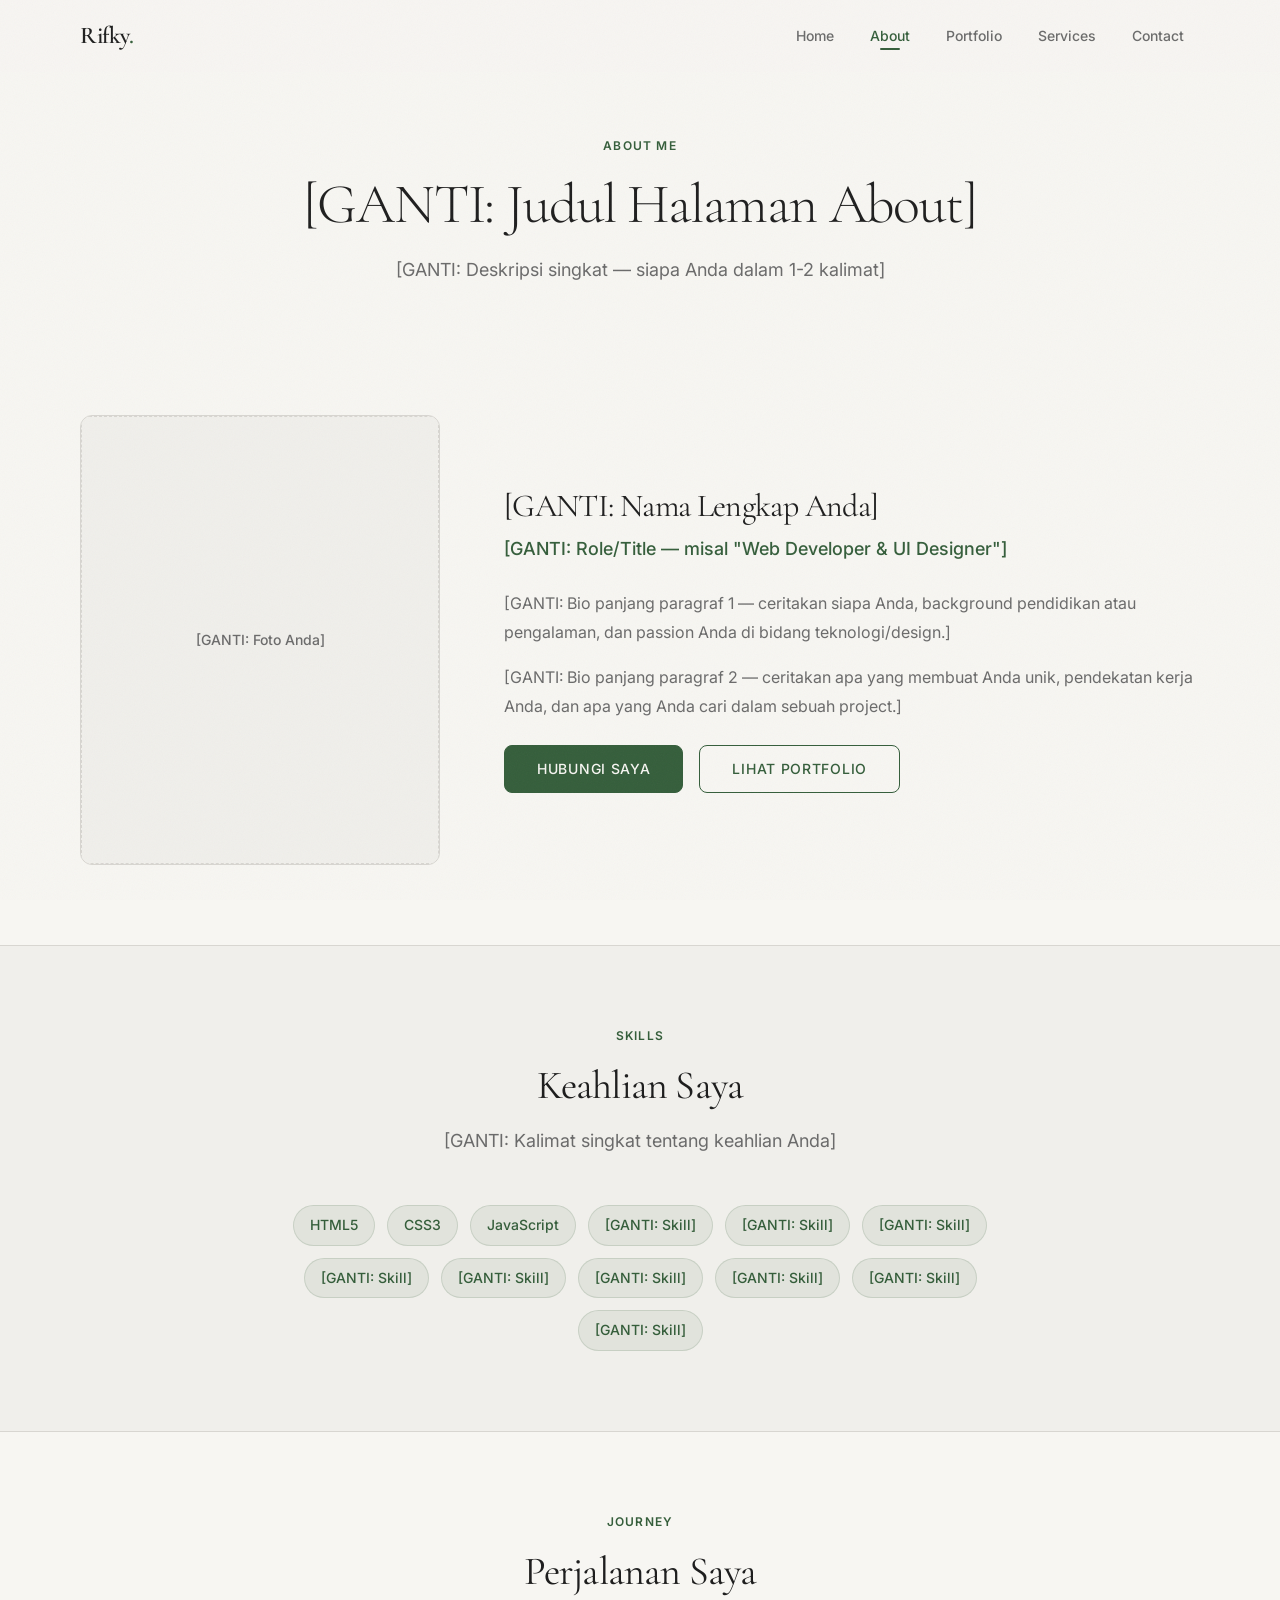
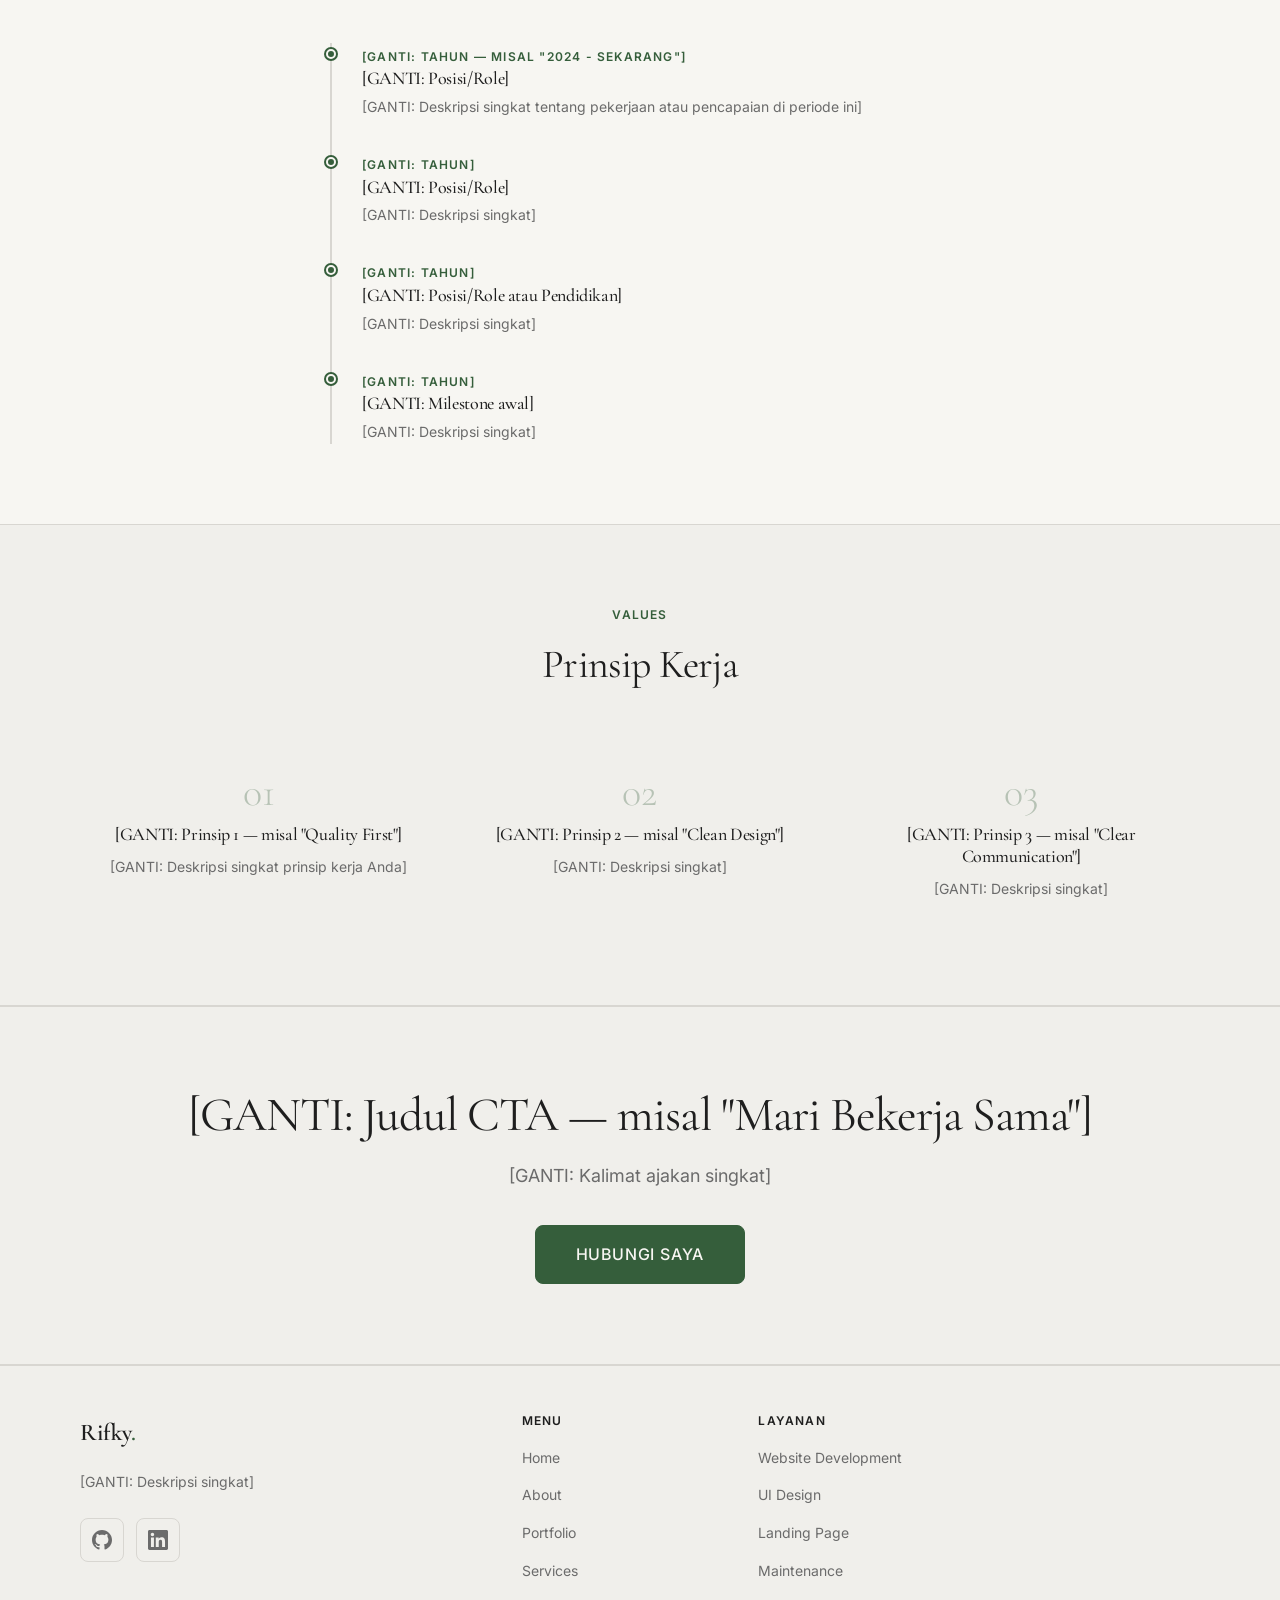
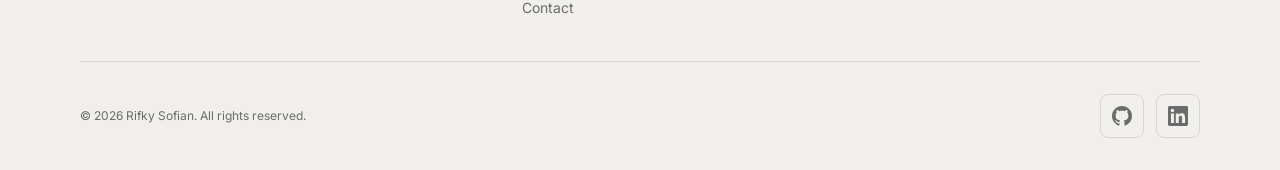
==== about.html @ 32b3a1fc "feat: Membuat base code Website" ====
<!DOCTYPE html>
<html lang="id">

<head>
    <meta charset="UTF-8">
    <meta name="viewport" content="width=device-width, initial-scale=1.0">
    <meta name="description"
        content="Tentang Rifky Sofian — [GANTI: Deskripsi singkat tentang background dan keahlian Anda]">
    <meta name="author" content="Rifky Sofian">
    <title>About — Rifky Portfolio</title>
    <link rel="icon" type="image/svg+xml"
        href="data:image/svg+xml,%3Csvg xmlns='http://www.w3.org/2000/svg' viewBox='0 0 32 32'%3E%3Ccircle cx='16' cy='16' r='14' fill='%23355E3B'/%3E%3Ctext x='16' y='21' text-anchor='middle' fill='%23F7F6F2' font-family='serif' font-size='16' font-weight='bold'%3ER%3C/text%3E%3C/svg%3E">
    <link rel="stylesheet" href="assets/css/style.css">
</head>

<body>

    <!-- ════════════════════════════════════════
       NAVBAR
       ════════════════════════════════════════ -->
    <nav class="navbar" id="navbar" role="navigation" aria-label="Navigasi utama">
        <div class="container navbar__inner">
            <a href="index.html" class="navbar__logo" aria-label="Rifky Portfolio — Beranda">Rifky<span
                    style="color: var(--color-primary);">.</span></a>
            <ul class="navbar__menu" role="menubar">
                <li role="none"><a href="index.html" class="navbar__link" role="menuitem">Home</a></li>
                <li role="none"><a href="about.html" class="navbar__link" role="menuitem">About</a></li>
                <li role="none"><a href="portfolio.html" class="navbar__link" role="menuitem">Portfolio</a></li>
                <li role="none"><a href="services.html" class="navbar__link" role="menuitem">Services</a></li>
                <li role="none"><a href="contact.html" class="navbar__link" role="menuitem">Contact</a></li>
            </ul>
            <button class="navbar__toggle" id="nav-toggle" aria-label="Toggle menu" aria-expanded="false">
                <span></span><span></span><span></span>
            </button>
        </div>
        <div class="navbar__mobile" id="nav-mobile" role="dialog" aria-label="Menu navigasi mobile">
            <a href="index.html" class="navbar__mobile-link">Home</a>
            <a href="about.html" class="navbar__mobile-link">About</a>
            <a href="portfolio.html" class="navbar__mobile-link">Portfolio</a>
            <a href="services.html" class="navbar__mobile-link">Services</a>
            <a href="contact.html" class="navbar__mobile-link">Contact</a>
        </div>
    </nav>

    <!-- ════════════════════════════════════════
       PAGE HEADER
       ════════════════════════════════════════ -->
    <header class="page-header">
        <div class="container">
            <span class="section-label fade-in">About Me</span>
            <h1 class="page-header__title text-reveal">[GANTI: Judul Halaman About]</h1>
            <p class="page-header__desc fade-in">[GANTI: Deskripsi singkat — siapa Anda dalam 1-2 kalimat]</p>
        </div>
    </header>

    <!-- ════════════════════════════════════════
       INTRODUCTION
       ════════════════════════════════════════ -->
    <section class="section" id="introduction">
        <div class="container">
            <div class="about-intro">
                <!-- Photo -->
                <div class="about-intro__image slide-up">
                    <div class="img-placeholder" style="min-height: 400px;" role="img"
                        aria-label="Foto Rifky Sofian">[GANTI: Foto Anda]</div>
                </div>

                <!-- Bio -->
                <div class="slide-up">
                    <h2 class="about-intro__name">[GANTI: Nama Lengkap Anda]</h2>
                    <p class="about-intro__role">[GANTI: Role/Title — misal "Web Developer & UI Designer"]</p>
                    <p class="about-intro__bio">
                        [GANTI: Bio panjang paragraf 1 — ceritakan siapa Anda, background pendidikan atau pengalaman,
                        dan passion Anda di bidang teknologi/design.]
                    </p>
                    <p class="about-intro__bio">
                        [GANTI: Bio panjang paragraf 2 — ceritakan apa yang membuat Anda unik, pendekatan kerja Anda,
                        dan apa yang Anda cari dalam sebuah project.]
                    </p>
                    <div style="margin-top: var(--space-6); display: flex; gap: var(--space-4);">
                        <a href="contact.html" class="btn btn--primary">Hubungi Saya</a>
                        <a href="portfolio.html" class="btn btn--outline">Lihat Portfolio</a>
                    </div>
                </div>
            </div>
        </div>
    </section>

    <!-- ════════════════════════════════════════
       SKILLS
       ════════════════════════════════════════ -->
    <section class="section" id="skills"
        style="background-color: var(--color-surface-alt); border-top: var(--border-thin); border-bottom: var(--border-thin);">
        <div class="container">
            <div class="section-header">
                <span class="section-label fade-in">Skills</span>
                <h2 class="section-title text-reveal">Keahlian Saya</h2>
                <p class="section-subtitle fade-in">[GANTI: Kalimat singkat tentang keahlian Anda]</p>
            </div>

            <div class="skills-grid flex-center slide-up"
                style="max-width: 700px; margin: 0 auto; justify-content: center;">
                <!-- [GANTI: Tambah/hapus skill sesuai keahlian Anda] -->
                <span class="skill-tag">HTML5</span>
                <span class="skill-tag">CSS3</span>
                <span class="skill-tag">JavaScript</span>
                <span class="skill-tag">[GANTI: Skill]</span>
                <span class="skill-tag">[GANTI: Skill]</span>
                <span class="skill-tag">[GANTI: Skill]</span>
                <span class="skill-tag">[GANTI: Skill]</span>
                <span class="skill-tag">[GANTI: Skill]</span>
                <span class="skill-tag">[GANTI: Skill]</span>
                <span class="skill-tag">[GANTI: Skill]</span>
                <span class="skill-tag">[GANTI: Skill]</span>
                <span class="skill-tag">[GANTI: Skill]</span>
            </div>
        </div>
    </section>

    <!-- ════════════════════════════════════════
       JOURNEY / EXPERIENCE
       ════════════════════════════════════════ -->
    <section class="section" id="journey">
        <div class="container" style="max-width: 700px;">
            <div class="section-header">
                <span class="section-label fade-in">Journey</span>
                <h2 class="section-title text-reveal">Perjalanan Saya</h2>
            </div>

            <div class="timeline slide-up">
                <!-- [GANTI: Tambah/hapus timeline item sesuai pengalaman Anda] -->
                <div class="timeline-item">
                    <span class="timeline-item__year">[GANTI: Tahun — misal "2024 - Sekarang"]</span>
                    <h3 class="timeline-item__title">[GANTI: Posisi/Role]</h3>
                    <p class="timeline-item__desc">[GANTI: Deskripsi singkat tentang pekerjaan atau pencapaian di
                        periode ini]</p>
                </div>

                <div class="timeline-item">
                    <span class="timeline-item__year">[GANTI: Tahun]</span>
                    <h3 class="timeline-item__title">[GANTI: Posisi/Role]</h3>
                    <p class="timeline-item__desc">[GANTI: Deskripsi singkat]</p>
                </div>

                <div class="timeline-item">
                    <span class="timeline-item__year">[GANTI: Tahun]</span>
                    <h3 class="timeline-item__title">[GANTI: Posisi/Role atau Pendidikan]</h3>
                    <p class="timeline-item__desc">[GANTI: Deskripsi singkat]</p>
                </div>

                <div class="timeline-item">
                    <span class="timeline-item__year">[GANTI: Tahun]</span>
                    <h3 class="timeline-item__title">[GANTI: Milestone awal]</h3>
                    <p class="timeline-item__desc">[GANTI: Deskripsi singkat]</p>
                </div>
            </div>
        </div>
    </section>

    <!-- ════════════════════════════════════════
       VALUES
       ════════════════════════════════════════ -->
    <section class="section" id="values"
        style="background-color: var(--color-surface-alt); border-top: var(--border-thin); border-bottom: var(--border-thin);">
        <div class="container">
            <div class="section-header">
                <span class="section-label fade-in">Values</span>
                <h2 class="section-title text-reveal">Prinsip Kerja</h2>
            </div>

            <div class="grid grid--3 stagger">
                <div class="value-card slide-up">
                    <span class="value-card__number">01</span>
                    <h3 class="value-card__title">[GANTI: Prinsip 1 — misal "Quality First"]</h3>
                    <p class="value-card__desc">[GANTI: Deskripsi singkat prinsip kerja Anda]</p>
                </div>

                <div class="value-card slide-up">
                    <span class="value-card__number">02</span>
                    <h3 class="value-card__title">[GANTI: Prinsip 2 — misal "Clean Design"]</h3>
                    <p class="value-card__desc">[GANTI: Deskripsi singkat]</p>
                </div>

                <div class="value-card slide-up">
                    <span class="value-card__number">03</span>
                    <h3 class="value-card__title">[GANTI: Prinsip 3 — misal "Clear Communication"]</h3>
                    <p class="value-card__desc">[GANTI: Deskripsi singkat]</p>
                </div>
            </div>
        </div>
    </section>

    <!-- ════════════════════════════════════════
       CTA
       ════════════════════════════════════════ -->
    <section class="section cta-section" id="cta">
        <div class="container">
            <h2 class="cta-section__title text-reveal">[GANTI: Judul CTA — misal "Mari Bekerja Sama"]</h2>
            <p class="cta-section__desc fade-in">[GANTI: Kalimat ajakan singkat]</p>
            <a href="contact.html" class="btn btn--primary btn--lg slide-up">Hubungi Saya</a>
        </div>
    </section>

    <!-- ════════════════════════════════════════
       FOOTER
       ════════════════════════════════════════ -->
    <footer class="footer" id="footer" role="contentinfo">
        <div class="container">
            <div class="footer__inner">
                <div class="footer__brand">
                    <a href="index.html" class="footer__logo">Rifky<span
                            style="color: var(--color-primary);">.</span></a>
                    <p class="footer__desc">[GANTI: Deskripsi singkat]</p>
                    <div class="social-links">
                        <a href="[GANTI: URL GitHub]" class="social-link" aria-label="GitHub" target="_blank"
                            rel="noopener noreferrer">
                            <svg xmlns="http://www.w3.org/2000/svg" viewBox="0 0 24 24" fill="currentColor">
                                <path
                                    d="M12 0c-6.626 0-12 5.373-12 12 0 5.302 3.438 9.8 8.207 11.387.599.111.793-.261.793-.577v-2.234c-3.338.726-4.033-1.416-4.033-1.416-.546-1.387-1.333-1.756-1.333-1.756-1.089-.745.083-.729.083-.729 1.205.084 1.839 1.237 1.839 1.237 1.07 1.834 2.807 1.304 3.492.997.107-.775.418-1.305.762-1.604-2.665-.305-5.467-1.334-5.467-5.931 0-1.311.469-2.381 1.236-3.221-.124-.303-.535-1.524.117-3.176 0 0 1.008-.322 3.301 1.23.957-.266 1.983-.399 3.003-.404 1.02.005 2.047.138 3.006.404 2.291-1.552 3.297-1.23 3.297-1.23.653 1.653.242 2.874.118 3.176.77.84 1.235 1.911 1.235 3.221 0 4.609-2.807 5.624-5.479 5.921.43.372.823 1.102.823 2.222v3.293c0 .319.192.694.801.576 4.765-1.589 8.199-6.086 8.199-11.386 0-6.627-5.373-12-12-12z" />
                            </svg>
                        </a>
                        <a href="[GANTI: URL LinkedIn]" class="social-link" aria-label="LinkedIn" target="_blank"
                            rel="noopener noreferrer">
                            <svg xmlns="http://www.w3.org/2000/svg" viewBox="0 0 24 24" fill="currentColor">
                                <path
                                    d="M20.447 20.452h-3.554v-5.569c0-1.328-.027-3.037-1.852-3.037-1.853 0-2.136 1.445-2.136 2.939v5.667H9.351V9h3.414v1.561h.046c.477-.9 1.637-1.85 3.37-1.85 3.601 0 4.267 2.37 4.267 5.455v6.286zM5.337 7.433c-1.144 0-2.063-.926-2.063-2.065 0-1.138.92-2.063 2.063-2.063 1.14 0 2.064.925 2.064 2.063 0 1.139-.925 2.065-2.064 2.065zm1.782 13.019H3.555V9h3.564v11.452zM22.225 0H1.771C.792 0 0 .774 0 1.729v20.542C0 23.227.792 24 1.771 24h20.451C23.2 24 24 23.227 24 22.271V1.729C24 .774 23.2 0 22.222 0h.003z" />
                            </svg>
                        </a>
                    </div>
                </div>
                <div>
                    <h4 class="footer__heading">Menu</h4>
                    <ul class="footer__links">
                        <li><a href="index.html" class="footer__link">Home</a></li>
                        <li><a href="about.html" class="footer__link">About</a></li>
                        <li><a href="portfolio.html" class="footer__link">Portfolio</a></li>
                        <li><a href="services.html" class="footer__link">Services</a></li>
                        <li><a href="contact.html" class="footer__link">Contact</a></li>
                    </ul>
                </div>
                <div>
                    <h4 class="footer__heading">Layanan</h4>
                    <ul class="footer__links">
                        <li><a href="services.html" class="footer__link">Website Development</a></li>
                        <li><a href="services.html" class="footer__link">UI Design</a></li>
                        <li><a href="services.html" class="footer__link">Landing Page</a></li>
                        <li><a href="services.html" class="footer__link">Maintenance</a></li>
                    </ul>
                </div>
            </div>
            <div class="footer__bottom">
                <p class="footer__copyright">&copy; 2026 Rifky Sofian. All rights reserved.</p>
                <div class="social-links">
                    <a href="[GANTI: URL GitHub]" class="social-link" aria-label="GitHub" target="_blank"
                        rel="noopener noreferrer">
                        <svg xmlns="http://www.w3.org/2000/svg" viewBox="0 0 24 24" fill="currentColor" width="18"
                            height="18">
                            <path
                                d="M12 0c-6.626 0-12 5.373-12 12 0 5.302 3.438 9.8 8.207 11.387.599.111.793-.261.793-.577v-2.234c-3.338.726-4.033-1.416-4.033-1.416-.546-1.387-1.333-1.756-1.333-1.756-1.089-.745.083-.729.083-.729 1.205.084 1.839 1.237 1.839 1.237 1.07 1.834 2.807 1.304 3.492.997.107-.775.418-1.305.762-1.604-2.665-.305-5.467-1.334-5.467-5.931 0-1.311.469-2.381 1.236-3.221-.124-.303-.535-1.524.117-3.176 0 0 1.008-.322 3.301 1.23.957-.266 1.983-.399 3.003-.404 1.02.005 2.047.138 3.006.404 2.291-1.552 3.297-1.23 3.297-1.23.653 1.653.242 2.874.118 3.176.77.84 1.235 1.911 1.235 3.221 0 4.609-2.807 5.624-5.479 5.921.43.372.823 1.102.823 2.222v3.293c0 .319.192.694.801.576 4.765-1.589 8.199-6.086 8.199-11.386 0-6.627-5.373-12-12-12z" />
                        </svg>
                    </a>
                    <a href="[GANTI: URL LinkedIn]" class="social-link" aria-label="LinkedIn" target="_blank"
                        rel="noopener noreferrer">
                        <svg xmlns="http://www.w3.org/2000/svg" viewBox="0 0 24 24" fill="currentColor" width="18"
                            height="18">
                            <path
                                d="M20.447 20.452h-3.554v-5.569c0-1.328-.027-3.037-1.852-3.037-1.853 0-2.136 1.445-2.136 2.939v5.667H9.351V9h3.414v1.561h.046c.477-.9 1.637-1.85 3.37-1.85 3.601 0 4.267 2.37 4.267 5.455v6.286zM5.337 7.433c-1.144 0-2.063-.926-2.063-2.065 0-1.138.92-2.063 2.063-2.063 1.14 0 2.064.925 2.064 2.063 0 1.139-.925 2.065-2.064 2.065zm1.782 13.019H3.555V9h3.564v11.452zM22.225 0H1.771C.792 0 0 .774 0 1.729v20.542C0 23.227.792 24 1.771 24h20.451C23.2 24 24 23.227 24 22.271V1.729C24 .774 23.2 0 22.222 0h.003z" />
                        </svg>
                    </a>
                </div>
            </div>
        </div>
    </footer>

    <script src="assets/js/main.js"></script>
</body>

</html>
---- assets/css/style.css ----
/* ============================================
   STYLE.CSS — Rifky Portfolio
   Nature Minimalism Theme
   ============================================ */

@import url('variables.css');

/* ── Google Fonts ── */
@import url('https://fonts.googleapis.com/css2?family=Cormorant+Garamond:ital,wght@0,300;0,400;0,500;0,600;0,700;1,400;1,500&family=Inter:wght@300;400;500;600;700&display=swap');

/* ============================================
   1. RESET & BASE
   ============================================ */

*,
*::before,
*::after {
  margin: 0;
  padding: 0;
  box-sizing: border-box;
}

html {
  scroll-behavior: smooth;
  font-size: 16px;
  -webkit-text-size-adjust: 100%;
}

body {
  font-family: var(--font-body);
  font-size: var(--fs-base);
  font-weight: var(--fw-regular);
  line-height: var(--lh-normal);
  color: var(--color-text);
  background-color: var(--color-bg);
  -webkit-font-smoothing: antialiased;
  -moz-osx-font-smoothing: grayscale;
  overflow-x: hidden;
  position: relative;
}

/* Subtle grain texture overlay (5-10% opacity sesuai PRD) */
body::before {
  content: '';
  position: fixed;
  top: 0;
  left: 0;
  width: 100%;
  height: 100%;
  pointer-events: none;
  z-index: 9999;
  opacity: 0.04;
  background-image: url("data:image/svg+xml,%3Csvg viewBox='0 0 256 256' xmlns='http://www.w3.org/2000/svg'%3E%3Cfilter id='noise'%3E%3CfeTurbulence type='fractalNoise' baseFrequency='0.9' numOctaves='4' stitchTiles='stitch'/%3E%3C/filter%3E%3Crect width='100%25' height='100%25' filter='url(%23noise)'/%3E%3C/svg%3E");
  background-repeat: repeat;
  background-size: 256px 256px;
}

img {
  max-width: 100%;
  height: auto;
  display: block;
}

a {
  text-decoration: none;
  color: inherit;
  transition: color var(--transition-fast);
}

a:hover {
  color: var(--color-primary);
}

ul, ol {
  list-style: none;
}

button {
  font-family: inherit;
  cursor: pointer;
  border: none;
  background: none;
  font-size: inherit;
}

input, textarea, select {
  font-family: inherit;
  font-size: inherit;
}

/* ============================================
   2. TYPOGRAPHY
   ============================================ */

h1, h2, h3, h4, h5, h6 {
  font-family: var(--font-heading);
  font-weight: var(--fw-medium);
  line-height: var(--lh-tight);
  color: var(--color-text);
  letter-spacing: var(--ls-tight);
}

h1 {
  font-size: var(--fs-3xl);
  font-weight: var(--fw-light);
}

h2 {
  font-size: var(--fs-2xl);
  font-weight: var(--fw-regular);
}

h3 {
  font-size: var(--fs-xl);
}

h4 {
  font-size: var(--fs-lg);
}

h5 {
  font-size: var(--fs-md);
}

h6 {
  font-size: var(--fs-base);
}

p {
  margin-bottom: var(--space-4);
  color: var(--color-text-muted);
  line-height: var(--lh-relaxed);
}

.text-sm { font-size: var(--fs-sm); }
.text-md { font-size: var(--fs-md); }
.text-lg { font-size: var(--fs-lg); }
.text-muted { color: var(--color-text-muted); }

.section-label {
  font-family: var(--font-body);
  font-size: var(--fs-xs);
  font-weight: var(--fw-semibold);
  letter-spacing: var(--ls-wider);
  text-transform: uppercase;
  color: var(--color-primary);
  margin-bottom: var(--space-4);
  display: block;
}

.section-title {
  font-size: var(--fs-2xl);
  margin-bottom: var(--space-4);
}

.section-subtitle {
  font-size: var(--fs-md);
  color: var(--color-text-muted);
  max-width: 560px;
}

/* ============================================
   3. LAYOUT
   ============================================ */

.container {
  width: 100%;
  max-width: var(--container-xl);
  margin: 0 auto;
  padding: 0 var(--space-6);
}

.section {
  padding: var(--space-20) 0;
}

.section--lg {
  padding: var(--space-24) 0;
}

.section-header {
  text-align: center;
  margin-bottom: var(--space-12);
}

.section-header .section-subtitle {
  margin: 0 auto;
}

.grid {
  display: grid;
  gap: var(--space-6);
}

.grid--2 { grid-template-columns: 1fr; }
.grid--3 { grid-template-columns: 1fr; }
.grid--4 { grid-template-columns: 1fr; }

.flex {
  display: flex;
}

.flex-center {
  display: flex;
  align-items: center;
  justify-content: center;
}

/* ============================================
   4. BUTTONS
   ============================================ */

.btn {
  display: inline-flex;
  align-items: center;
  justify-content: center;
  gap: var(--space-2);
  padding: var(--space-3) var(--space-8);
  font-family: var(--font-body);
  font-size: var(--fs-sm);
  font-weight: var(--fw-medium);
  letter-spacing: var(--ls-wide);
  border-radius: var(--radius-md);
  transition: all var(--transition-base);
  cursor: pointer;
  white-space: nowrap;
  text-transform: uppercase;
  position: relative;
  overflow: hidden;
}

.btn--primary {
  background-color: var(--color-primary);
  color: var(--warm-white);
  border: 1px solid var(--color-primary);
}

.btn--primary:hover {
  background-color: #2A4D30;
  border-color: #2A4D30;
  color: var(--warm-white);
  transform: translateY(-2px);
  box-shadow: var(--shadow-md);
}

.btn--outline {
  background-color: transparent;
  color: var(--color-primary);
  border: 1px solid var(--color-primary);
}

.btn--outline:hover {
  background-color: var(--color-primary);
  color: var(--warm-white);
  transform: translateY(-2px);
  box-shadow: var(--shadow-md);
}

.btn--ghost {
  background-color: transparent;
  color: var(--color-text);
  border: 1px solid transparent;
  padding: var(--space-2) var(--space-4);
  text-transform: none;
  letter-spacing: var(--ls-normal);
}

.btn--ghost:hover {
  color: var(--color-primary);
}

.btn--lg {
  padding: var(--space-4) var(--space-10);
  font-size: var(--fs-base);
}

.btn-icon {
  width: 20px;
  height: 20px;
}

/* ============================================
   5. NAVBAR
   ============================================ */

.navbar {
  position: fixed;
  top: 0;
  left: 0;
  width: 100%;
  height: var(--navbar-height);
  z-index: var(--z-sticky);
  transition: all var(--transition-base);
  background-color: rgba(var(--warm-white-rgb), 0.8);
  backdrop-filter: blur(0px);
  -webkit-backdrop-filter: blur(0px);
}

.navbar.scrolled {
  background-color: rgba(var(--warm-white-rgb), 0.92);
  backdrop-filter: blur(var(--navbar-blur));
  -webkit-backdrop-filter: blur(var(--navbar-blur));
  box-shadow: var(--shadow-sm);
}

.navbar__inner {
  display: flex;
  align-items: center;
  justify-content: space-between;
  height: 100%;
}

.navbar__logo {
  font-family: var(--font-heading);
  font-size: var(--fs-xl);
  font-weight: var(--fw-semibold);
  color: var(--color-text);
  letter-spacing: var(--ls-tight);
  transition: color var(--transition-fast);
}

.navbar__logo:hover {
  color: var(--color-primary);
}

.navbar__menu {
  display: none;
  gap: var(--space-1);
}

.navbar__link {
  font-size: var(--fs-sm);
  font-weight: var(--fw-medium);
  color: var(--color-text-muted);
  padding: var(--space-2) var(--space-4);
  border-radius: var(--radius-md);
  transition: all var(--transition-fast);
  position: relative;
}

.navbar__link:hover,
.navbar__link.active {
  color: var(--color-primary);
}

.navbar__link.active::after {
  content: '';
  position: absolute;
  bottom: 2px;
  left: 50%;
  transform: translateX(-50%);
  width: 20px;
  height: 2px;
  background-color: var(--color-primary);
  border-radius: var(--radius-full);
}

/* Hamburger Button */
.navbar__toggle {
  display: flex;
  flex-direction: column;
  gap: 5px;
  padding: var(--space-2);
  z-index: var(--z-overlay);
}

.navbar__toggle span {
  display: block;
  width: 24px;
  height: 2px;
  background-color: var(--color-text);
  border-radius: var(--radius-full);
  transition: all var(--transition-base);
  transform-origin: center;
}

.navbar__toggle.open span:nth-child(1) {
  transform: translateY(7px) rotate(45deg);
}

.navbar__toggle.open span:nth-child(2) {
  opacity: 0;
  transform: scaleX(0);
}

.navbar__toggle.open span:nth-child(3) {
  transform: translateY(-7px) rotate(-45deg);
}

/* Mobile Menu Overlay */
.navbar__mobile {
  position: fixed;
  top: 0;
  right: -100%;
  width: 100%;
  height: 100vh;
  height: 100dvh;
  background-color: rgba(var(--warm-white-rgb), 0.97);
  backdrop-filter: blur(20px);
  -webkit-backdrop-filter: blur(20px);
  z-index: var(--z-overlay);
  display: flex;
  flex-direction: column;
  align-items: center;
  justify-content: center;
  gap: var(--space-8);
  transition: right var(--transition-slow);
}

.navbar__mobile.open {
  right: 0;
}

.navbar__mobile-link {
  font-family: var(--font-heading);
  font-size: var(--fs-2xl);
  font-weight: var(--fw-regular);
  color: var(--color-text);
  transition: color var(--transition-fast);
  opacity: 0;
  transform: translateY(20px);
}

.navbar__mobile.open .navbar__mobile-link {
  opacity: 1;
  transform: translateY(0);
  transition: opacity var(--transition-slow), transform var(--transition-slow), color var(--transition-fast);
}

/* stagger animation */
.navbar__mobile.open .navbar__mobile-link:nth-child(1) { transition-delay: 100ms; }
.navbar__mobile.open .navbar__mobile-link:nth-child(2) { transition-delay: 200ms; }
.navbar__mobile.open .navbar__mobile-link:nth-child(3) { transition-delay: 300ms; }
.navbar__mobile.open .navbar__mobile-link:nth-child(4) { transition-delay: 400ms; }
.navbar__mobile.open .navbar__mobile-link:nth-child(5) { transition-delay: 500ms; }

.navbar__mobile-link:hover,
.navbar__mobile-link.active {
  color: var(--color-primary);
}

/* ============================================
   6. HERO SECTION
   ============================================ */

.hero {
  min-height: 100vh;
  min-height: 100dvh;
  display: flex;
  align-items: center;
  padding-top: var(--navbar-height);
  position: relative;
  overflow: hidden;
}

.hero__content {
  max-width: 720px;
}

.hero__label {
  font-family: var(--font-body);
  font-size: var(--fs-xs);
  font-weight: var(--fw-semibold);
  letter-spacing: var(--ls-wider);
  text-transform: uppercase;
  color: var(--color-primary);
  margin-bottom: var(--space-6);
  display: inline-block;
}

.hero__title {
  font-size: var(--fs-3xl);
  font-weight: var(--fw-light);
  line-height: var(--lh-tight);
  margin-bottom: var(--space-6);
  color: var(--color-text);
}

.hero__title em {
  font-style: italic;
  color: var(--color-primary);
}

.hero__description {
  font-size: var(--fs-md);
  color: var(--color-text-muted);
  line-height: var(--lh-relaxed);
  max-width: 540px;
  margin-bottom: var(--space-8);
}

.hero__actions {
  display: flex;
  flex-wrap: wrap;
  gap: var(--space-4);
  align-items: center;
}

.hero__scroll-indicator {
  position: absolute;
  bottom: var(--space-8);
  left: 50%;
  transform: translateX(-50%);
  display: flex;
  flex-direction: column;
  align-items: center;
  gap: var(--space-2);
  color: var(--color-text-muted);
  font-size: var(--fs-xs);
  letter-spacing: var(--ls-wide);
  text-transform: uppercase;
  animation: scrollBounce 2s ease-in-out infinite;
}

.hero__scroll-indicator svg {
  width: 20px;
  height: 20px;
  stroke: var(--color-text-muted);
}

@keyframes scrollBounce {
  0%, 100% { transform: translateX(-50%) translateY(0); }
  50% { transform: translateX(-50%) translateY(8px); }
}

/* ============================================
   7. CARDS
   ============================================ */

/* ── Project Card ── */
.project-card {
  position: relative;
  border-radius: var(--radius-lg);
  overflow: hidden;
  background-color: var(--color-surface);
  border: var(--border-thin);
  transition: all var(--transition-base);
}

.project-card:hover {
  box-shadow: var(--shadow-lg);
  transform: translateY(-4px);
}

.project-card__image {
  position: relative;
  overflow: hidden;
  aspect-ratio: 16 / 10;
  background-color: var(--color-surface-alt);
}

.project-card__image img {
  width: 100%;
  height: 100%;
  object-fit: cover;
  transition: transform var(--transition-slower);
}

.project-card:hover .project-card__image img {
  transform: scale(1.03);
}

.project-card__overlay {
  position: absolute;
  inset: 0;
  background: linear-gradient(to top, rgba(var(--charcoal-rgb), 0.7), transparent);
  display: flex;
  flex-direction: column;
  justify-content: flex-end;
  padding: var(--space-6);
  opacity: 0;
  transition: opacity var(--transition-base);
}

.project-card:hover .project-card__overlay {
  opacity: 1;
}

.project-card__overlay-title {
  color: var(--warm-white);
  font-size: var(--fs-lg);
  margin-bottom: var(--space-2);
}

.project-card__overlay-desc {
  color: rgba(var(--warm-white-rgb), 0.8);
  font-size: var(--fs-sm);
  margin-bottom: var(--space-4);
}

.project-card__overlay-links {
  display: flex;
  gap: var(--space-3);
}

.project-card__overlay-links a {
  font-size: var(--fs-xs);
  font-weight: var(--fw-medium);
  color: var(--warm-white);
  padding: var(--space-1) var(--space-3);
  border: 1px solid rgba(var(--warm-white-rgb), 0.4);
  border-radius: var(--radius-sm, 4px);
  transition: all var(--transition-fast);
  text-transform: uppercase;
  letter-spacing: var(--ls-wide);
}

.project-card__overlay-links a:hover {
  background-color: var(--warm-white);
  color: var(--charcoal);
}

.project-card__body {
  padding: var(--space-5) var(--space-6);
}

.project-card__category {
  font-size: var(--fs-xs);
  font-weight: var(--fw-semibold);
  letter-spacing: var(--ls-wider);
  text-transform: uppercase;
  color: var(--color-primary);
  margin-bottom: var(--space-2);
}

.project-card__title {
  font-size: var(--fs-lg);
  margin-bottom: var(--space-2);
}

.project-card__desc {
  font-size: var(--fs-sm);
  color: var(--color-text-muted);
  margin-bottom: 0;
}

/* ── Service Card ── */
.service-card {
  padding: var(--space-8);
  background-color: var(--color-surface);
  border: var(--border-thin);
  border-radius: var(--radius-lg);
  transition: all var(--transition-base);
  text-align: center;
}

.service-card:hover {
  box-shadow: var(--shadow-md);
  transform: translateY(-4px);
  border-color: var(--color-primary);
}

.service-card__icon {
  width: 48px;
  height: 48px;
  margin: 0 auto var(--space-6);
  color: var(--color-primary);
}

.service-card__icon svg {
  width: 100%;
  height: 100%;
  stroke: currentColor;
  stroke-width: 1.5;
  fill: none;
}

.service-card__title {
  font-size: var(--fs-lg);
  margin-bottom: var(--space-3);
}

.service-card__desc {
  font-size: var(--fs-sm);
  color: var(--color-text-muted);
  margin-bottom: 0;
}

/* ── Value Card ── */
.value-card {
  padding: var(--space-6);
  text-align: center;
}

.value-card__number {
  font-family: var(--font-heading);
  font-size: var(--fs-3xl);
  font-weight: var(--fw-light);
  color: var(--color-primary);
  opacity: 0.3;
  margin-bottom: var(--space-3);
}

.value-card__title {
  font-size: var(--fs-md);
  margin-bottom: var(--space-2);
}

.value-card__desc {
  font-size: var(--fs-sm);
  color: var(--color-text-muted);
  margin-bottom: 0;
}

/* ============================================
   8. PORTFOLIO FILTER
   ============================================ */

.filter-bar {
  display: flex;
  flex-wrap: wrap;
  gap: var(--space-2);
  justify-content: center;
  margin-bottom: var(--space-10);
}

.filter-btn {
  padding: var(--space-2) var(--space-5);
  font-size: var(--fs-sm);
  font-weight: var(--fw-medium);
  color: var(--color-text-muted);
  border: var(--border-thin);
  border-radius: var(--radius-full);
  transition: all var(--transition-fast);
  background: transparent;
}

.filter-btn:hover {
  color: var(--color-primary);
  border-color: var(--color-primary);
}

.filter-btn.active {
  background-color: var(--color-primary);
  color: var(--warm-white);
  border-color: var(--color-primary);
}

/* ============================================
   9. ABOUT PAGE
   ============================================ */

.about-intro {
  display: grid;
  grid-template-columns: 1fr;
  gap: var(--space-10);
  align-items: center;
}

.about-intro__image {
  aspect-ratio: 4 / 5;
  border-radius: var(--radius-lg);
  overflow: hidden;
  background-color: var(--color-surface-alt);
  border: var(--border-thin);
}

.about-intro__image img {
  width: 100%;
  height: 100%;
  object-fit: cover;
}

.about-intro__name {
  font-size: var(--fs-2xl);
  margin-bottom: var(--space-2);
}

.about-intro__role {
  font-size: var(--fs-md);
  color: var(--color-primary);
  margin-bottom: var(--space-6);
  font-weight: var(--fw-medium);
}

.about-intro__bio {
  font-size: var(--fs-base);
  color: var(--color-text-muted);
  line-height: var(--lh-relaxed);
}

/* Skills */
.skills-grid {
  display: flex;
  flex-wrap: wrap;
  gap: var(--space-3);
}

.skill-tag {
  padding: var(--space-2) var(--space-4);
  font-size: var(--fs-sm);
  font-weight: var(--fw-medium);
  color: var(--color-primary);
  background-color: rgba(var(--forest-green-rgb), 0.08);
  border-radius: var(--radius-full);
  border: 1px solid rgba(var(--forest-green-rgb), 0.15);
  transition: all var(--transition-fast);
}

.skill-tag:hover {
  background-color: rgba(var(--forest-green-rgb), 0.15);
}

/* Timeline / Journey */
.timeline {
  position: relative;
  padding-left: var(--space-8);
}

.timeline::before {
  content: '';
  position: absolute;
  left: 0;
  top: 0;
  bottom: 0;
  width: 2px;
  background-color: var(--color-border);
}

.timeline-item {
  position: relative;
  padding-bottom: var(--space-8);
}

.timeline-item:last-child {
  padding-bottom: 0;
}

.timeline-item::before {
  content: '';
  position: absolute;
  left: calc(-1 * var(--space-8) - 4px);
  top: 6px;
  width: 10px;
  height: 10px;
  border-radius: 50%;
  background-color: var(--color-primary);
  border: 2px solid var(--color-bg);
  box-shadow: 0 0 0 2px var(--color-primary);
}

.timeline-item__year {
  font-size: var(--fs-xs);
  font-weight: var(--fw-semibold);
  letter-spacing: var(--ls-wider);
  text-transform: uppercase;
  color: var(--color-primary);
  margin-bottom: var(--space-2);
}

.timeline-item__title {
  font-size: var(--fs-md);
  margin-bottom: var(--space-1);
}

.timeline-item__desc {
  font-size: var(--fs-sm);
  color: var(--color-text-muted);
  margin-bottom: 0;
}

/* ============================================
   10. PROCESS / WORKFLOW
   ============================================ */

.process-steps {
  display: grid;
  grid-template-columns: 1fr;
  gap: var(--space-6);
  counter-reset: process;
}

.process-step {
  display: flex;
  align-items: flex-start;
  gap: var(--space-5);
  padding: var(--space-6);
  background-color: var(--color-surface);
  border: var(--border-thin);
  border-radius: var(--radius-lg);
  transition: all var(--transition-base);
  counter-increment: process;
}

.process-step:hover {
  box-shadow: var(--shadow-md);
}

.process-step__number {
  flex-shrink: 0;
  width: 48px;
  height: 48px;
  display: flex;
  align-items: center;
  justify-content: center;
  font-family: var(--font-heading);
  font-size: var(--fs-xl);
  font-weight: var(--fw-semibold);
  color: var(--color-primary);
  background-color: rgba(var(--forest-green-rgb), 0.08);
  border-radius: var(--radius-md);
}

.process-step__content {
  flex: 1;
}

.process-step__title {
  font-size: var(--fs-md);
  margin-bottom: var(--space-2);
}

.process-step__desc {
  font-size: var(--fs-sm);
  color: var(--color-text-muted);
  margin-bottom: 0;
}

/* ============================================
   11. CONTACT FORM
   ============================================ */

.contact-layout {
  display: grid;
  grid-template-columns: 1fr;
  gap: var(--space-10);
}

.form {
  display: flex;
  flex-direction: column;
  gap: var(--space-5);
}

.form-group {
  display: flex;
  flex-direction: column;
  gap: var(--space-2);
}

.form-label {
  font-size: var(--fs-sm);
  font-weight: var(--fw-medium);
  color: var(--color-text);
}

.form-input,
.form-textarea {
  width: 100%;
  padding: var(--space-3) var(--space-4);
  font-size: var(--fs-base);
  color: var(--color-text);
  background-color: var(--color-surface);
  border: var(--border-thin);
  border-radius: var(--radius-md);
  transition: border-color var(--transition-fast), box-shadow var(--transition-fast);
  outline: none;
}

.form-input:focus,
.form-textarea:focus {
  border-color: var(--color-primary);
  box-shadow: 0 0 0 3px rgba(var(--forest-green-rgb), 0.1);
}

.form-input.error,
.form-textarea.error {
  border-color: #C0392B;
}

.form-textarea {
  resize: vertical;
  min-height: 140px;
}

.form-error {
  font-size: var(--fs-xs);
  color: #C0392B;
  display: none;
}

.form-error.visible {
  display: block;
}

.form-success {
  padding: var(--space-4) var(--space-6);
  background-color: rgba(var(--forest-green-rgb), 0.08);
  color: var(--color-primary);
  border-radius: var(--radius-md);
  font-size: var(--fs-sm);
  font-weight: var(--fw-medium);
  text-align: center;
  display: none;
}

.form-success.visible {
  display: block;
}

/* Contact Info Side */
.contact-info {
  display: flex;
  flex-direction: column;
  gap: var(--space-6);
}

.contact-info__item {
  display: flex;
  align-items: flex-start;
  gap: var(--space-4);
}

.contact-info__icon {
  flex-shrink: 0;
  width: 40px;
  height: 40px;
  display: flex;
  align-items: center;
  justify-content: center;
  color: var(--color-primary);
  background-color: rgba(var(--forest-green-rgb), 0.08);
  border-radius: var(--radius-md);
}

.contact-info__icon svg {
  width: 20px;
  height: 20px;
  stroke: currentColor;
  stroke-width: 1.5;
  fill: none;
}

.contact-info__label {
  font-size: var(--fs-xs);
  font-weight: var(--fw-semibold);
  text-transform: uppercase;
  letter-spacing: var(--ls-wider);
  color: var(--color-text-muted);
  margin-bottom: var(--space-1);
}

.contact-info__value {
  font-size: var(--fs-base);
  color: var(--color-text);
  margin-bottom: 0;
}

/* Social Links */
.social-links {
  display: flex;
  gap: var(--space-3);
  flex-wrap: wrap;
}

.social-link {
  width: 44px;
  height: 44px;
  display: flex;
  align-items: center;
  justify-content: center;
  border: var(--border-thin);
  border-radius: var(--radius-md);
  color: var(--color-text-muted);
  transition: all var(--transition-fast);
}

.social-link:hover {
  color: var(--color-primary);
  border-color: var(--color-primary);
  background-color: rgba(var(--forest-green-rgb), 0.05);
}

.social-link svg {
  width: 20px;
  height: 20px;
}

/* ============================================
   12. CTA SECTION
   ============================================ */

.cta-section {
  text-align: center;
  background-color: var(--color-surface-alt);
  border-top: var(--border-thin);
  border-bottom: var(--border-thin);
}

.cta-section__title {
  font-size: var(--fs-2xl);
  margin-bottom: var(--space-4);
}

.cta-section__desc {
  font-size: var(--fs-md);
  color: var(--color-text-muted);
  max-width: 520px;
  margin: 0 auto var(--space-8);
}

/* ============================================
   13. FOOTER
   ============================================ */

.footer {
  padding: var(--space-12) 0 var(--space-8);
  border-top: var(--border-thin);
  background-color: var(--color-surface-alt);
}

.footer__inner {
  display: grid;
  grid-template-columns: 1fr;
  gap: var(--space-8);
  margin-bottom: var(--space-10);
}

.footer__brand {
  max-width: 320px;
}

.footer__logo {
  font-family: var(--font-heading);
  font-size: var(--fs-xl);
  font-weight: var(--fw-semibold);
  color: var(--color-text);
  margin-bottom: var(--space-4);
  display: inline-block;
}

.footer__desc {
  font-size: var(--fs-sm);
  color: var(--color-text-muted);
  margin-bottom: var(--space-6);
}

.footer__heading {
  font-family: var(--font-body);
  font-size: var(--fs-xs);
  font-weight: var(--fw-semibold);
  letter-spacing: var(--ls-wider);
  text-transform: uppercase;
  color: var(--color-text);
  margin-bottom: var(--space-4);
}

.footer__links {
  display: flex;
  flex-direction: column;
  gap: var(--space-3);
}

.footer__link {
  font-size: var(--fs-sm);
  color: var(--color-text-muted);
  transition: color var(--transition-fast);
}

.footer__link:hover {
  color: var(--color-primary);
}

.footer__bottom {
  padding-top: var(--space-8);
  border-top: var(--border-thin);
  display: flex;
  flex-direction: column;
  gap: var(--space-4);
  align-items: center;
  text-align: center;
}

.footer__copyright {
  font-size: var(--fs-xs);
  color: var(--color-text-muted);
  margin-bottom: 0;
}

/* ============================================
   14. PAGE HEADER (for inner pages)
   ============================================ */

.page-header {
  padding: calc(var(--navbar-height) + var(--space-16)) 0 var(--space-12);
  text-align: center;
}

.page-header__title {
  font-size: var(--fs-3xl);
  margin-bottom: var(--space-4);
}

.page-header__desc {
  font-size: var(--fs-md);
  color: var(--color-text-muted);
  max-width: 560px;
  margin: 0 auto;
}

/* ============================================
   15. IMAGE PLACEHOLDER
   ============================================ */

.img-placeholder {
  width: 100%;
  height: 100%;
  min-height: 200px;
  background-color: var(--color-surface-alt);
  display: flex;
  align-items: center;
  justify-content: center;
  color: var(--color-text-muted);
  font-size: var(--fs-sm);
  font-weight: var(--fw-medium);
  border: 1px dashed var(--color-border);
  border-radius: var(--radius-md);
}

/* ============================================
   16. SCROLL ANIMATIONS
   ============================================ */

.fade-in {
  opacity: 0;
  transition: opacity var(--transition-slow);
}

.fade-in.visible {
  opacity: 1;
}

.slide-up {
  opacity: 0;
  transform: translateY(30px);
  transition: opacity var(--transition-slow), transform var(--transition-slow);
}

.slide-up.visible {
  opacity: 1;
  transform: translateY(0);
}

.text-reveal {
  opacity: 0;
  transform: translateY(20px);
  transition: opacity var(--transition-base), transform var(--transition-base);
}

.text-reveal.visible {
  opacity: 1;
  transform: translateY(0);
}

/* Stagger delays for groups */
.stagger > *:nth-child(1) { transition-delay: 0ms; }
.stagger > *:nth-child(2) { transition-delay: 100ms; }
.stagger > *:nth-child(3) { transition-delay: 200ms; }
.stagger > *:nth-child(4) { transition-delay: 300ms; }
.stagger > *:nth-child(5) { transition-delay: 400ms; }
.stagger > *:nth-child(6) { transition-delay: 500ms; }

/* ============================================
   17. RESPONSIVE — TABLET (>= 768px)
   ============================================ */

@media (min-width: 768px) {
  h1 { font-size: var(--fs-4xl); }
  h2 { font-size: var(--fs-3xl); }

  .hero__title { font-size: var(--fs-4xl); }

  .section-title { font-size: var(--fs-3xl); }

  .grid--2 { grid-template-columns: repeat(2, 1fr); }
  .grid--3 { grid-template-columns: repeat(2, 1fr); }
  .grid--4 { grid-template-columns: repeat(2, 1fr); }

  .about-intro {
    grid-template-columns: 300px 1fr;
  }

  .contact-layout {
    grid-template-columns: 1fr 1fr;
  }

  .process-steps {
    grid-template-columns: repeat(2, 1fr);
  }

  .footer__inner {
    grid-template-columns: 2fr 1fr 1fr;
  }

  .footer__bottom {
    flex-direction: row;
    justify-content: space-between;
  }

  .page-header__title {
    font-size: var(--fs-4xl);
  }

  .cta-section__title {
    font-size: var(--fs-3xl);
  }
}

/* ============================================
   18. RESPONSIVE — DESKTOP (>= 1024px)
   ============================================ */

@media (min-width: 1024px) {
  h1 { font-size: var(--fs-5xl); }

  .hero__title { font-size: var(--fs-hero); }

  .container {
    padding: 0 var(--space-10);
  }

  /* Show desktop nav, hide hamburger */
  .navbar__menu {
    display: flex;
  }

  .navbar__toggle {
    display: none;
  }

  .grid--3 { grid-template-columns: repeat(3, 1fr); }
  .grid--4 { grid-template-columns: repeat(4, 1fr); }

  .about-intro {
    grid-template-columns: 360px 1fr;
    gap: var(--space-16);
  }

  .process-steps {
    grid-template-columns: repeat(3, 1fr);
  }

  .footer__inner {
    grid-template-columns: 2fr 1fr 1fr 1fr;
  }

  .page-header__title {
    font-size: var(--fs-5xl);
  }

  .cta-section__title {
    font-size: var(--fs-4xl);
  }
}

/* ============================================
   19. RESPONSIVE — WIDE (>= 1200px)
   ============================================ */

@media (min-width: 1200px) {
  .hero__title {
    font-size: clamp(3rem, 5vw, 4.5rem);
  }

  .process-steps {
    grid-template-columns: repeat(5, 1fr);
  }
}
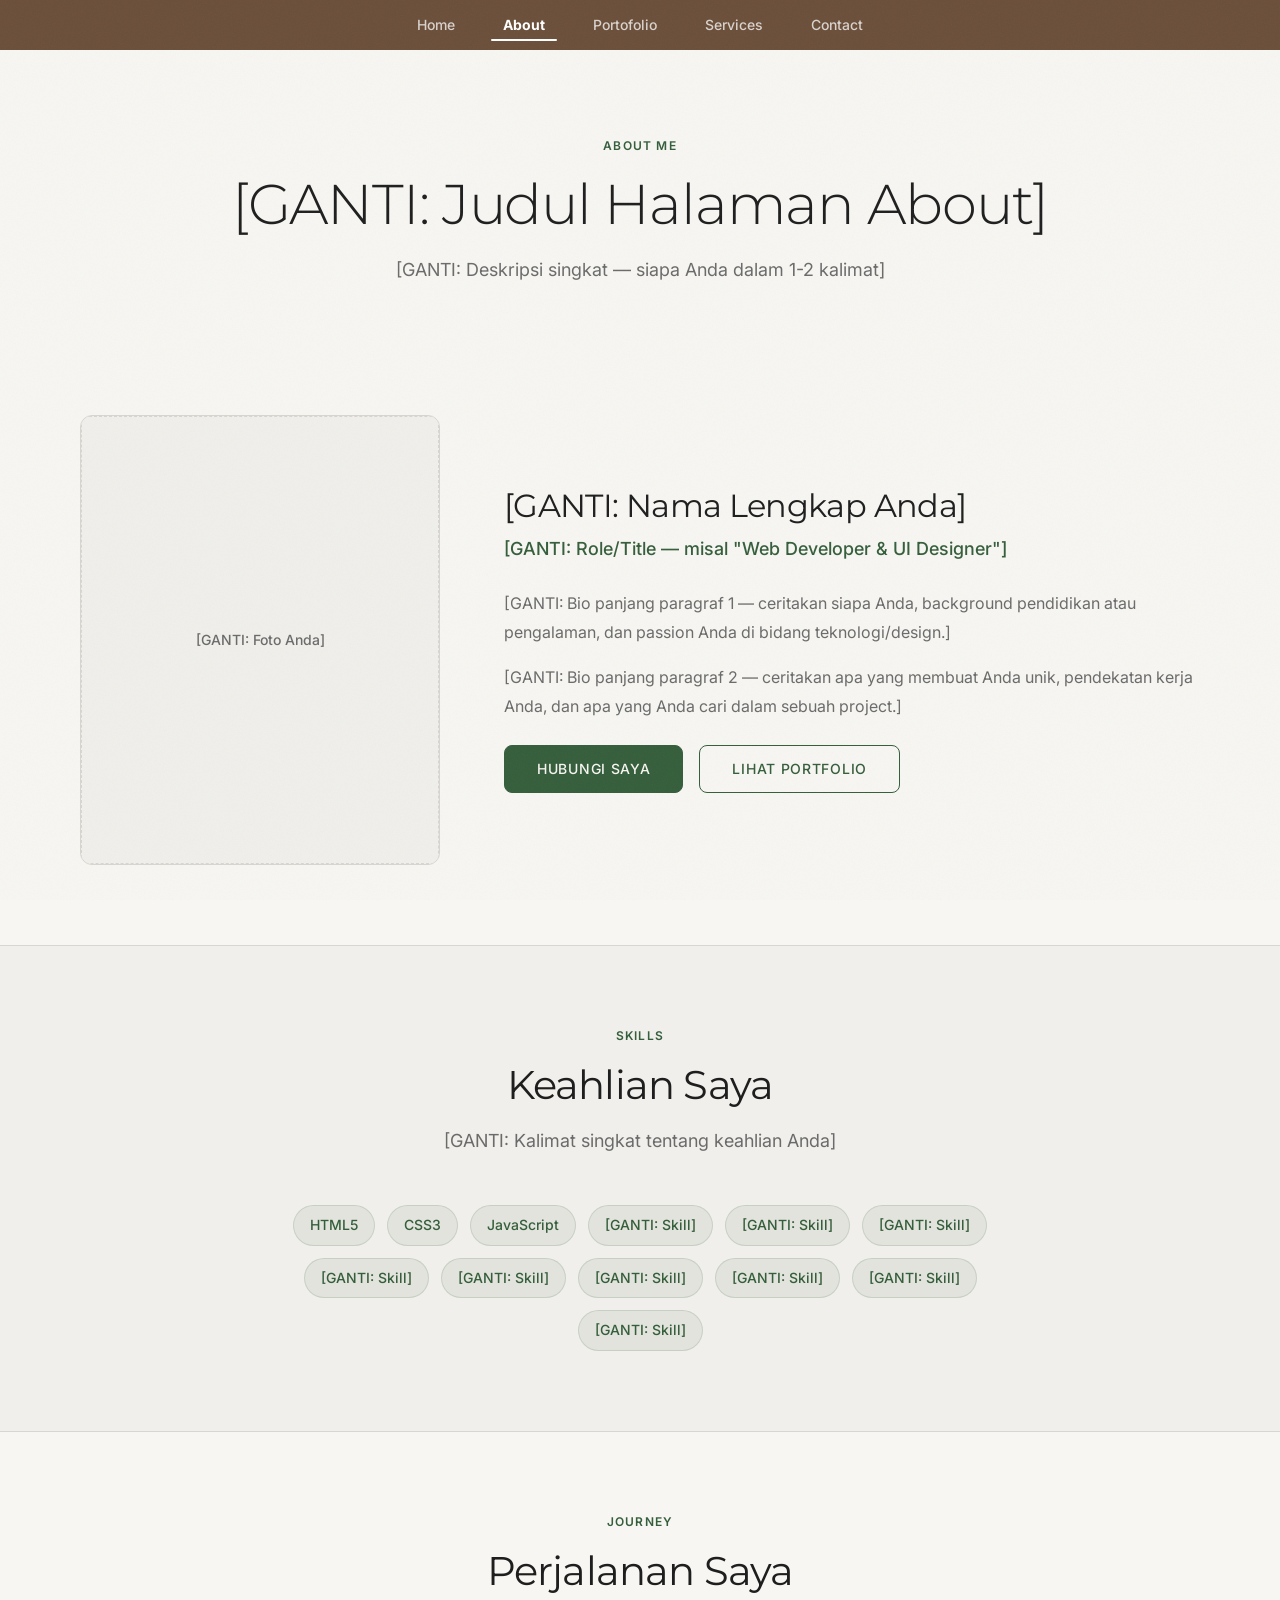
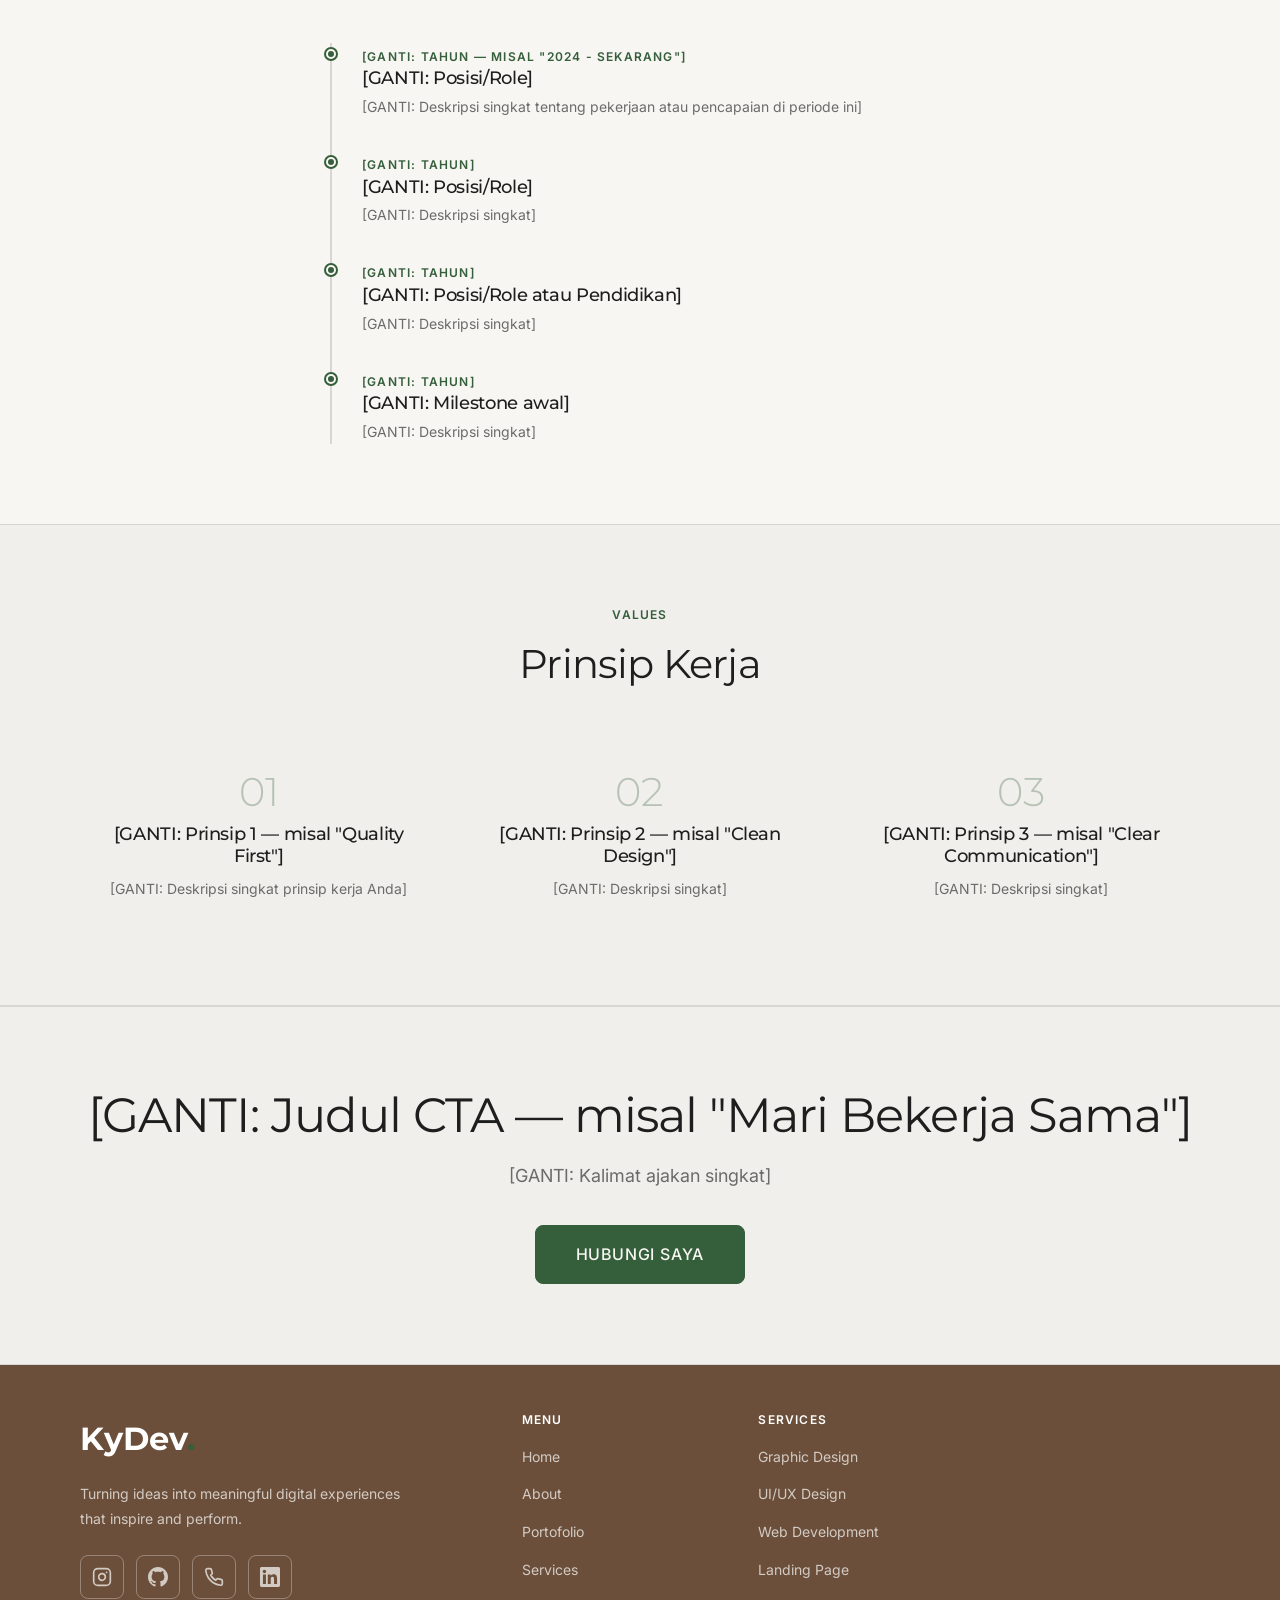
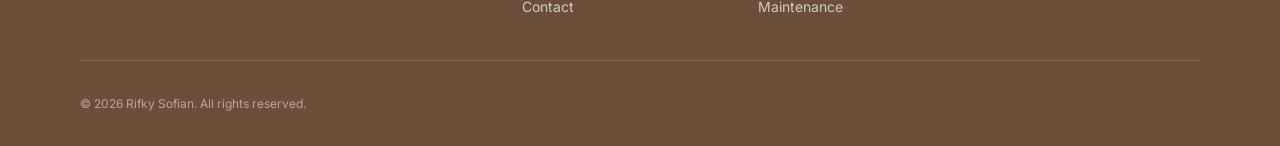
==== commit 1feb52ac: "Style: Ubah Layout Page About, Portofolio, Services, Contact" ====
--- a/about.html
+++ b/about.html
@@ -18,25 +18,35 @@
     <!-- ════════════════════════════════════════
        NAVBAR
        ════════════════════════════════════════ -->
-    <nav class="navbar" id="navbar" role="navigation" aria-label="Navigasi utama">
-        <div class="container navbar__inner">
-            <a href="index.html" class="navbar__logo" aria-label="Rifky Portfolio — Beranda">Rifky<span
-                    style="color: var(--color-primary);">.</span></a>
-            <ul class="navbar__menu" role="menubar">
-                <li role="none"><a href="index.html" class="navbar__link" role="menuitem">Home</a></li>
-                <li role="none"><a href="about.html" class="navbar__link" role="menuitem">About</a></li>
-                <li role="none"><a href="portfolio.html" class="navbar__link" role="menuitem">Portfolio</a></li>
-                <li role="none"><a href="services.html" class="navbar__link" role="menuitem">Services</a></li>
-                <li role="none"><a href="contact.html" class="navbar__link" role="menuitem">Contact</a></li>
+    <nav class="navbar navbar--home" id="navbar" role="navigation" aria-label="Navigasi utama">
+        <div class="container navbar__inner navbar__inner--centered">
+            <!-- Desktop Menu -->
+            <ul class="navbar__menu navbar__menu--home" role="menubar">
+                <li role="none"><a href="index.html" class="navbar__link navbar__link--home" role="menuitem">Home</a>
+                </li>
+                <li role="none"><a href="about.html" class="navbar__link navbar__link--home" role="menuitem">About</a>
+                </li>
+                <li role="none"><a href="portfolio.html" class="navbar__link navbar__link--home"
+                        role="menuitem">Portofolio</a></li>
+                <li role="none"><a href="services.html" class="navbar__link navbar__link--home"
+                        role="menuitem">Services</a></li>
+                <li role="none"><a href="contact.html" class="navbar__link navbar__link--home"
+                        role="menuitem">Contact</a></li>
             </ul>
+
+            <!-- Hamburger Button -->
             <button class="navbar__toggle" id="nav-toggle" aria-label="Toggle menu" aria-expanded="false">
-                <span></span><span></span><span></span>
+                <span></span>
+                <span></span>
+                <span></span>
             </button>
         </div>
+
+        <!-- Mobile Menu Overlay -->
         <div class="navbar__mobile" id="nav-mobile" role="dialog" aria-label="Menu navigasi mobile">
             <a href="index.html" class="navbar__mobile-link">Home</a>
             <a href="about.html" class="navbar__mobile-link">About</a>
-            <a href="portfolio.html" class="navbar__mobile-link">Portfolio</a>
+            <a href="portfolio.html" class="navbar__mobile-link">Portofolio</a>
             <a href="services.html" class="navbar__mobile-link">Services</a>
             <a href="contact.html" class="navbar__mobile-link">Contact</a>
         </div>
@@ -61,8 +71,8 @@
             <div class="about-intro">
                 <!-- Photo -->
                 <div class="about-intro__image slide-up">
-                    <div class="img-placeholder" style="min-height: 400px;" role="img"
-                        aria-label="Foto Rifky Sofian">[GANTI: Foto Anda]</div>
+                    <div class="img-placeholder" style="min-height: 400px;" role="img" aria-label="Foto Rifky Sofian">
+                        [GANTI: Foto Anda]</div>
                 </div>
 
                 <!-- Bio -->
@@ -204,23 +214,46 @@
     <!-- ════════════════════════════════════════
        FOOTER
        ════════════════════════════════════════ -->
-    <footer class="footer" id="footer" role="contentinfo">
+    <footer class="footer footer--home" id="footer" role="contentinfo">
         <div class="container">
             <div class="footer__inner">
+                <!-- Brand -->
                 <div class="footer__brand">
-                    <a href="index.html" class="footer__logo">Rifky<span
+                    <a href="index.html" class="footer__logo">KyDev<span
                             style="color: var(--color-primary);">.</span></a>
-                    <p class="footer__desc">[GANTI: Deskripsi singkat]</p>
+                    <p class="footer__desc">Turning ideas into meaningful digital experiences that inspire and perform.
+                    </p>
                     <div class="social-links">
-                        <a href="[GANTI: URL GitHub]" class="social-link" aria-label="GitHub" target="_blank"
+                        <!-- Instagram -->
+                        <a href="https://instagram.com/rfky.s" class="social-link" aria-label="Instagram"
+                            target="_blank" rel="noopener noreferrer">
+                            <svg xmlns="http://www.w3.org/2000/svg" viewBox="0 0 24 24" fill="none"
+                                stroke="currentColor" stroke-width="2" stroke-linecap="round" stroke-linejoin="round">
+                                <rect x="2" y="2" width="20" height="20" rx="5" ry="5"></rect>
+                                <path d="M16 11.37A4 4 0 1 1 12.63 8 4 4 0 0 1 16 11.37z"></path>
+                                <line x1="17.5" y1="6.5" x2="17.51" y2="6.5"></line>
+                            </svg>
+                        </a>
+                        <!-- GitHub -->
+                        <a href="https://github.com/Ucuydev" class="social-link" aria-label="GitHub" target="_blank"
                             rel="noopener noreferrer">
                             <svg xmlns="http://www.w3.org/2000/svg" viewBox="0 0 24 24" fill="currentColor">
                                 <path
                                     d="M12 0c-6.626 0-12 5.373-12 12 0 5.302 3.438 9.8 8.207 11.387.599.111.793-.261.793-.577v-2.234c-3.338.726-4.033-1.416-4.033-1.416-.546-1.387-1.333-1.756-1.333-1.756-1.089-.745.083-.729.083-.729 1.205.084 1.839 1.237 1.839 1.237 1.07 1.834 2.807 1.304 3.492.997.107-.775.418-1.305.762-1.604-2.665-.305-5.467-1.334-5.467-5.931 0-1.311.469-2.381 1.236-3.221-.124-.303-.535-1.524.117-3.176 0 0 1.008-.322 3.301 1.23.957-.266 1.983-.399 3.003-.404 1.02.005 2.047.138 3.006.404 2.291-1.552 3.297-1.23 3.297-1.23.653 1.653.242 2.874.118 3.176.77.84 1.235 1.911 1.235 3.221 0 4.609-2.807 5.624-5.479 5.921.43.372.823 1.102.823 2.222v3.293c0 .319.192.694.801.576 4.765-1.589 8.199-6.086 8.199-11.386 0-6.627-5.373-12-12-12z" />
                             </svg>
                         </a>
-                        <a href="[GANTI: URL LinkedIn]" class="social-link" aria-label="LinkedIn" target="_blank"
-                            rel="noopener noreferrer">
+                        <!-- Phone -->
+                        <a href="tel:089525964525" class="social-link" aria-label="Phone">
+                            <svg xmlns="http://www.w3.org/2000/svg" viewBox="0 0 24 24" fill="none"
+                                stroke="currentColor" stroke-width="2" stroke-linecap="round" stroke-linejoin="round">
+                                <path
+                                    d="M22 16.92v3a2 2 0 0 1-2.18 2 19.79 19.79 0 0 1-8.63-3.07 19.5 19.5 0 0 1-6-6 19.79 19.79 0 0 1-3.07-8.67A2 2 0 0 1 4.11 2h3a2 2 0 0 1 2 1.72 12.84 12.84 0 0 0 .7 2.81 2 2 0 0 1-.45 2.11L8.09 9.91a16 16 0 0 0 6 6l1.27-1.27a2 2 0 0 1 2.11-.45 12.84 12.84 0 0 0 2.81.7A2 2 0 0 1 22 16.92z">
+                                </path>
+                            </svg>
+                        </a>
+                        <!-- LinkedIn -->
+                        <a href="https://www.linkedin.com/in/rifky-sofian-633652274" class="social-link"
+                            aria-label="LinkedIn" target="_blank" rel="noopener noreferrer">
                             <svg xmlns="http://www.w3.org/2000/svg" viewBox="0 0 24 24" fill="currentColor">
                                 <path
                                     d="M20.447 20.452h-3.554v-5.569c0-1.328-.027-3.037-1.852-3.037-1.853 0-2.136 1.445-2.136 2.939v5.667H9.351V9h3.414v1.561h.046c.477-.9 1.637-1.85 3.37-1.85 3.601 0 4.267 2.37 4.267 5.455v6.286zM5.337 7.433c-1.144 0-2.063-.926-2.063-2.065 0-1.138.92-2.063 2.063-2.063 1.14 0 2.064.925 2.064 2.063 0 1.139-.925 2.065-2.064 2.065zm1.782 13.019H3.555V9h3.564v11.452zM22.225 0H1.771C.792 0 0 .774 0 1.729v20.542C0 23.227.792 24 1.771 24h20.451C23.2 24 24 23.227 24 22.271V1.729C24 .774 23.2 0 22.222 0h.003z" />
@@ -228,46 +261,35 @@
                         </a>
                     </div>
                 </div>
+
+                <!-- Quick Links -->
                 <div>
                     <h4 class="footer__heading">Menu</h4>
                     <ul class="footer__links">
                         <li><a href="index.html" class="footer__link">Home</a></li>
                         <li><a href="about.html" class="footer__link">About</a></li>
-                        <li><a href="portfolio.html" class="footer__link">Portfolio</a></li>
+                        <li><a href="portfolio.html" class="footer__link">Portofolio</a></li>
                         <li><a href="services.html" class="footer__link">Services</a></li>
                         <li><a href="contact.html" class="footer__link">Contact</a></li>
                     </ul>
                 </div>
+
+                <!-- Services -->
                 <div>
-                    <h4 class="footer__heading">Layanan</h4>
+                    <h4 class="footer__heading">Services</h4>
                     <ul class="footer__links">
-                        <li><a href="services.html" class="footer__link">Website Development</a></li>
-                        <li><a href="services.html" class="footer__link">UI Design</a></li>
+                        <li><a href="services.html" class="footer__link">Graphic Design</a></li>
+                        <li><a href="services.html" class="footer__link">UI/UX Design</a></li>
+                        <li><a href="services.html" class="footer__link">Web Development</a></li>
                         <li><a href="services.html" class="footer__link">Landing Page</a></li>
                         <li><a href="services.html" class="footer__link">Maintenance</a></li>
                     </ul>
                 </div>
             </div>
+
+            <!-- Bottom -->
             <div class="footer__bottom">
                 <p class="footer__copyright">&copy; 2026 Rifky Sofian. All rights reserved.</p>
-                <div class="social-links">
-                    <a href="[GANTI: URL GitHub]" class="social-link" aria-label="GitHub" target="_blank"
-                        rel="noopener noreferrer">
-                        <svg xmlns="http://www.w3.org/2000/svg" viewBox="0 0 24 24" fill="currentColor" width="18"
-                            height="18">
-                            <path
-                                d="M12 0c-6.626 0-12 5.373-12 12 0 5.302 3.438 9.8 8.207 11.387.599.111.793-.261.793-.577v-2.234c-3.338.726-4.033-1.416-4.033-1.416-.546-1.387-1.333-1.756-1.333-1.756-1.089-.745.083-.729.083-.729 1.205.084 1.839 1.237 1.839 1.237 1.07 1.834 2.807 1.304 3.492.997.107-.775.418-1.305.762-1.604-2.665-.305-5.467-1.334-5.467-5.931 0-1.311.469-2.381 1.236-3.221-.124-.303-.535-1.524.117-3.176 0 0 1.008-.322 3.301 1.23.957-.266 1.983-.399 3.003-.404 1.02.005 2.047.138 3.006.404 2.291-1.552 3.297-1.23 3.297-1.23.653 1.653.242 2.874.118 3.176.77.84 1.235 1.911 1.235 3.221 0 4.609-2.807 5.624-5.479 5.921.43.372.823 1.102.823 2.222v3.293c0 .319.192.694.801.576 4.765-1.589 8.199-6.086 8.199-11.386 0-6.627-5.373-12-12-12z" />
-                        </svg>
-                    </a>
-                    <a href="[GANTI: URL LinkedIn]" class="social-link" aria-label="LinkedIn" target="_blank"
-                        rel="noopener noreferrer">
-                        <svg xmlns="http://www.w3.org/2000/svg" viewBox="0 0 24 24" fill="currentColor" width="18"
-                            height="18">
-                            <path
-                                d="M20.447 20.452h-3.554v-5.569c0-1.328-.027-3.037-1.852-3.037-1.853 0-2.136 1.445-2.136 2.939v5.667H9.351V9h3.414v1.561h.046c.477-.9 1.637-1.85 3.37-1.85 3.601 0 4.267 2.37 4.267 5.455v6.286zM5.337 7.433c-1.144 0-2.063-.926-2.063-2.065 0-1.138.92-2.063 2.063-2.063 1.14 0 2.064.925 2.064 2.063 0 1.139-.925 2.065-2.064 2.065zm1.782 13.019H3.555V9h3.564v11.452zM22.225 0H1.771C.792 0 0 .774 0 1.729v20.542C0 23.227.792 24 1.771 24h20.451C23.2 24 24 23.227 24 22.271V1.729C24 .774 23.2 0 22.222 0h.003z" />
-                        </svg>
-                    </a>
-                </div>
             </div>
         </div>
     </footer>
@@ -275,4 +297,4 @@
     <script src="assets/js/main.js"></script>
 </body>
 
-</html>
+</html>
--- a/assets/css/style.css
+++ b/assets/css/style.css
@@ -6,7 +6,7 @@
 @import url('variables.css');
 
 /* ── Google Fonts ── */
-@import url('https://fonts.googleapis.com/css2?family=Cormorant+Garamond:ital,wght@0,300;0,400;0,500;0,600;0,700;1,400;1,500&family=Inter:wght@300;400;500;600;700&display=swap');
+@import url('https://fonts.googleapis.com/css2?family=Montserrat:ital,wght@0,300;0,400;0,500;0,600;0,700;1,400;1,500&family=Inter:wght@300;400;500;600;700&display=swap');
 
 /* ============================================
    1. RESET & BASE
@@ -15,148 +15,167 @@
 *,
 *::before,
 *::after {
-  margin: 0;
-  padding: 0;
-  box-sizing: border-box;
+    margin: 0;
+    padding: 0;
+    box-sizing: border-box;
 }
 
 html {
-  scroll-behavior: smooth;
-  font-size: 16px;
-  -webkit-text-size-adjust: 100%;
+    scroll-behavior: smooth;
+    font-size: 16px;
+    -webkit-text-size-adjust: 100%;
 }
 
 body {
-  font-family: var(--font-body);
-  font-size: var(--fs-base);
-  font-weight: var(--fw-regular);
-  line-height: var(--lh-normal);
-  color: var(--color-text);
-  background-color: var(--color-bg);
-  -webkit-font-smoothing: antialiased;
-  -moz-osx-font-smoothing: grayscale;
-  overflow-x: hidden;
-  position: relative;
+    font-family: var(--font-body);
+    font-size: var(--fs-base);
+    font-weight: var(--fw-regular);
+    line-height: var(--lh-normal);
+    color: var(--color-text);
+    background-color: var(--color-bg);
+    -webkit-font-smoothing: antialiased;
+    -moz-osx-font-smoothing: grayscale;
+    overflow-x: hidden;
+    position: relative;
 }
 
 /* Subtle grain texture overlay (5-10% opacity sesuai PRD) */
 body::before {
-  content: '';
-  position: fixed;
-  top: 0;
-  left: 0;
-  width: 100%;
-  height: 100%;
-  pointer-events: none;
-  z-index: 9999;
-  opacity: 0.04;
-  background-image: url("data:image/svg+xml,%3Csvg viewBox='0 0 256 256' xmlns='http://www.w3.org/2000/svg'%3E%3Cfilter id='noise'%3E%3CfeTurbulence type='fractalNoise' baseFrequency='0.9' numOctaves='4' stitchTiles='stitch'/%3E%3C/filter%3E%3Crect width='100%25' height='100%25' filter='url(%23noise)'/%3E%3C/svg%3E");
-  background-repeat: repeat;
-  background-size: 256px 256px;
+    content: '';
+    position: fixed;
+    top: 0;
+    left: 0;
+    width: 100%;
+    height: 100%;
+    pointer-events: none;
+    z-index: 9999;
+    opacity: 0.04;
+    background-image: url("data:image/svg+xml,%3Csvg viewBox='0 0 256 256' xmlns='http://www.w3.org/2000/svg'%3E%3Cfilter id='noise'%3E%3CfeTurbulence type='fractalNoise' baseFrequency='0.9' numOctaves='4' stitchTiles='stitch'/%3E%3C/filter%3E%3Crect width='100%25' height='100%25' filter='url(%23noise)'/%3E%3C/svg%3E");
+    background-repeat: repeat;
+    background-size: 256px 256px;
 }
 
 img {
-  max-width: 100%;
-  height: auto;
-  display: block;
+    max-width: 100%;
+    height: auto;
+    display: block;
 }
 
 a {
-  text-decoration: none;
-  color: inherit;
-  transition: color var(--transition-fast);
+    text-decoration: none;
+    color: inherit;
+    transition: color var(--transition-fast);
 }
 
 a:hover {
-  color: var(--color-primary);
-}
-
-ul, ol {
-  list-style: none;
+    color: var(--color-primary);
+}
+
+ul,
+ol {
+    list-style: none;
 }
 
 button {
-  font-family: inherit;
-  cursor: pointer;
-  border: none;
-  background: none;
-  font-size: inherit;
-}
-
-input, textarea, select {
-  font-family: inherit;
-  font-size: inherit;
+    font-family: inherit;
+    cursor: pointer;
+    border: none;
+    background: none;
+    font-size: inherit;
+}
+
+input,
+textarea,
+select {
+    font-family: inherit;
+    font-size: inherit;
 }
 
 /* ============================================
    2. TYPOGRAPHY
    ============================================ */
 
-h1, h2, h3, h4, h5, h6 {
-  font-family: var(--font-heading);
-  font-weight: var(--fw-medium);
-  line-height: var(--lh-tight);
-  color: var(--color-text);
-  letter-spacing: var(--ls-tight);
+h1,
+h2,
+h3,
+h4,
+h5,
+h6 {
+    font-family: var(--font-heading);
+    font-weight: var(--fw-medium);
+    line-height: var(--lh-tight);
+    color: var(--color-text);
+    letter-spacing: var(--ls-tight);
 }
 
 h1 {
-  font-size: var(--fs-3xl);
-  font-weight: var(--fw-light);
+    font-size: var(--fs-3xl);
+    font-weight: var(--fw-light);
 }
 
 h2 {
-  font-size: var(--fs-2xl);
-  font-weight: var(--fw-regular);
+    font-size: var(--fs-2xl);
+    font-weight: var(--fw-regular);
 }
 
 h3 {
-  font-size: var(--fs-xl);
+    font-size: var(--fs-xl);
 }
 
 h4 {
-  font-size: var(--fs-lg);
+    font-size: var(--fs-lg);
 }
 
 h5 {
-  font-size: var(--fs-md);
+    font-size: var(--fs-md);
 }
 
 h6 {
-  font-size: var(--fs-base);
+    font-size: var(--fs-base);
 }
 
 p {
-  margin-bottom: var(--space-4);
-  color: var(--color-text-muted);
-  line-height: var(--lh-relaxed);
-}
-
-.text-sm { font-size: var(--fs-sm); }
-.text-md { font-size: var(--fs-md); }
-.text-lg { font-size: var(--fs-lg); }
-.text-muted { color: var(--color-text-muted); }
+    margin-bottom: var(--space-4);
+    color: var(--color-text-muted);
+    line-height: var(--lh-relaxed);
+}
+
+.text-sm {
+    font-size: var(--fs-sm);
+}
+
+.text-md {
+    font-size: var(--fs-md);
+}
+
+.text-lg {
+    font-size: var(--fs-lg);
+}
+
+.text-muted {
+    color: var(--color-text-muted);
+}
 
 .section-label {
-  font-family: var(--font-body);
-  font-size: var(--fs-xs);
-  font-weight: var(--fw-semibold);
-  letter-spacing: var(--ls-wider);
-  text-transform: uppercase;
-  color: var(--color-primary);
-  margin-bottom: var(--space-4);
-  display: block;
+    font-family: var(--font-body);
+    font-size: var(--fs-xs);
+    font-weight: var(--fw-semibold);
+    letter-spacing: var(--ls-wider);
+    text-transform: uppercase;
+    color: var(--color-primary);
+    margin-bottom: var(--space-4);
+    display: block;
 }
 
 .section-title {
-  font-size: var(--fs-2xl);
-  margin-bottom: var(--space-4);
+    font-size: var(--fs-2xl);
+    margin-bottom: var(--space-4);
 }
 
 .section-subtitle {
-  font-size: var(--fs-md);
-  color: var(--color-text-muted);
-  max-width: 560px;
+    font-size: var(--fs-md);
+    color: var(--color-text-muted);
+    max-width: 560px;
 }
 
 /* ============================================
@@ -164,46 +183,54 @@
    ============================================ */
 
 .container {
-  width: 100%;
-  max-width: var(--container-xl);
-  margin: 0 auto;
-  padding: 0 var(--space-6);
+    width: 100%;
+    max-width: var(--container-xl);
+    margin: 0 auto;
+    padding: 0 var(--space-6);
 }
 
 .section {
-  padding: var(--space-20) 0;
+    padding: var(--space-20) 0;
 }
 
 .section--lg {
-  padding: var(--space-24) 0;
+    padding: var(--space-24) 0;
 }
 
 .section-header {
-  text-align: center;
-  margin-bottom: var(--space-12);
+    text-align: center;
+    margin-bottom: var(--space-12);
 }
 
 .section-header .section-subtitle {
-  margin: 0 auto;
+    margin: 0 auto;
 }
 
 .grid {
-  display: grid;
-  gap: var(--space-6);
-}
-
-.grid--2 { grid-template-columns: 1fr; }
-.grid--3 { grid-template-columns: 1fr; }
-.grid--4 { grid-template-columns: 1fr; }
+    display: grid;
+    gap: var(--space-6);
+}
+
+.grid--2 {
+    grid-template-columns: 1fr;
+}
+
+.grid--3 {
+    grid-template-columns: 1fr;
+}
+
+.grid--4 {
+    grid-template-columns: 1fr;
+}
 
 .flex {
-  display: flex;
+    display: flex;
 }
 
 .flex-center {
-  display: flex;
-  align-items: center;
-  justify-content: center;
+    display: flex;
+    align-items: center;
+    justify-content: center;
 }
 
 /* ============================================
@@ -211,72 +238,72 @@
    ============================================ */
 
 .btn {
-  display: inline-flex;
-  align-items: center;
-  justify-content: center;
-  gap: var(--space-2);
-  padding: var(--space-3) var(--space-8);
-  font-family: var(--font-body);
-  font-size: var(--fs-sm);
-  font-weight: var(--fw-medium);
-  letter-spacing: var(--ls-wide);
-  border-radius: var(--radius-md);
-  transition: all var(--transition-base);
-  cursor: pointer;
-  white-space: nowrap;
-  text-transform: uppercase;
-  position: relative;
-  overflow: hidden;
+    display: inline-flex;
+    align-items: center;
+    justify-content: center;
+    gap: var(--space-2);
+    padding: var(--space-3) var(--space-8);
+    font-family: var(--font-body);
+    font-size: var(--fs-sm);
+    font-weight: var(--fw-medium);
+    letter-spacing: var(--ls-wide);
+    border-radius: var(--radius-md);
+    transition: all var(--transition-base);
+    cursor: pointer;
+    white-space: nowrap;
+    text-transform: uppercase;
+    position: relative;
+    overflow: hidden;
 }
 
 .btn--primary {
-  background-color: var(--color-primary);
-  color: var(--warm-white);
-  border: 1px solid var(--color-primary);
+    background-color: var(--color-primary);
+    color: var(--warm-white);
+    border: 1px solid var(--color-primary);
 }
 
 .btn--primary:hover {
-  background-color: #2A4D30;
-  border-color: #2A4D30;
-  color: var(--warm-white);
-  transform: translateY(-2px);
-  box-shadow: var(--shadow-md);
+    background-color: #2A4D30;
+    border-color: #2A4D30;
+    color: var(--warm-white);
+    transform: translateY(-2px);
+    box-shadow: var(--shadow-md);
 }
 
 .btn--outline {
-  background-color: transparent;
-  color: var(--color-primary);
-  border: 1px solid var(--color-primary);
+    background-color: transparent;
+    color: var(--color-primary);
+    border: 1px solid var(--color-primary);
 }
 
 .btn--outline:hover {
-  background-color: var(--color-primary);
-  color: var(--warm-white);
-  transform: translateY(-2px);
-  box-shadow: var(--shadow-md);
+    background-color: var(--color-primary);
+    color: var(--warm-white);
+    transform: translateY(-2px);
+    box-shadow: var(--shadow-md);
 }
 
 .btn--ghost {
-  background-color: transparent;
-  color: var(--color-text);
-  border: 1px solid transparent;
-  padding: var(--space-2) var(--space-4);
-  text-transform: none;
-  letter-spacing: var(--ls-normal);
+    background-color: transparent;
+    color: var(--color-text);
+    border: 1px solid transparent;
+    padding: var(--space-2) var(--space-4);
+    text-transform: none;
+    letter-spacing: var(--ls-normal);
 }
 
 .btn--ghost:hover {
-  color: var(--color-primary);
+    color: var(--color-primary);
 }
 
 .btn--lg {
-  padding: var(--space-4) var(--space-10);
-  font-size: var(--fs-base);
+    padding: var(--space-4) var(--space-10);
+    font-size: var(--fs-base);
 }
 
 .btn-icon {
-  width: 20px;
-  height: 20px;
+    width: 20px;
+    height: 20px;
 }
 
 /* ============================================
@@ -284,159 +311,173 @@
    ============================================ */
 
 .navbar {
-  position: fixed;
-  top: 0;
-  left: 0;
-  width: 100%;
-  height: var(--navbar-height);
-  z-index: var(--z-sticky);
-  transition: all var(--transition-base);
-  background-color: rgba(var(--warm-white-rgb), 0.8);
-  backdrop-filter: blur(0px);
-  -webkit-backdrop-filter: blur(0px);
+    position: fixed;
+    top: 0;
+    left: 0;
+    width: 100%;
+    height: var(--navbar-height);
+    z-index: var(--z-sticky);
+    transition: all var(--transition-base);
+    background-color: rgba(var(--warm-white-rgb), 0.8);
+    backdrop-filter: blur(0px);
+    -webkit-backdrop-filter: blur(0px);
 }
 
 .navbar.scrolled {
-  background-color: rgba(var(--warm-white-rgb), 0.92);
-  backdrop-filter: blur(var(--navbar-blur));
-  -webkit-backdrop-filter: blur(var(--navbar-blur));
-  box-shadow: var(--shadow-sm);
+    background-color: rgba(var(--warm-white-rgb), 0.92);
+    backdrop-filter: blur(var(--navbar-blur));
+    -webkit-backdrop-filter: blur(var(--navbar-blur));
+    box-shadow: var(--shadow-sm);
 }
 
 .navbar__inner {
-  display: flex;
-  align-items: center;
-  justify-content: space-between;
-  height: 100%;
+    display: flex;
+    align-items: center;
+    justify-content: space-between;
+    height: 100%;
 }
 
 .navbar__logo {
-  font-family: var(--font-heading);
-  font-size: var(--fs-xl);
-  font-weight: var(--fw-semibold);
-  color: var(--color-text);
-  letter-spacing: var(--ls-tight);
-  transition: color var(--transition-fast);
+    font-family: var(--font-heading);
+    font-size: var(--fs-xl);
+    font-weight: var(--fw-semibold);
+    color: var(--color-text);
+    letter-spacing: var(--ls-tight);
+    transition: color var(--transition-fast);
 }
 
 .navbar__logo:hover {
-  color: var(--color-primary);
+    color: var(--color-primary);
 }
 
 .navbar__menu {
-  display: none;
-  gap: var(--space-1);
+    display: none;
+    gap: var(--space-1);
 }
 
 .navbar__link {
-  font-size: var(--fs-sm);
-  font-weight: var(--fw-medium);
-  color: var(--color-text-muted);
-  padding: var(--space-2) var(--space-4);
-  border-radius: var(--radius-md);
-  transition: all var(--transition-fast);
-  position: relative;
+    font-size: var(--fs-sm);
+    font-weight: var(--fw-medium);
+    color: var(--color-text-muted);
+    padding: var(--space-2) var(--space-4);
+    border-radius: var(--radius-md);
+    transition: all var(--transition-fast);
+    position: relative;
 }
 
 .navbar__link:hover,
 .navbar__link.active {
-  color: var(--color-primary);
+    color: var(--color-primary);
 }
 
 .navbar__link.active::after {
-  content: '';
-  position: absolute;
-  bottom: 2px;
-  left: 50%;
-  transform: translateX(-50%);
-  width: 20px;
-  height: 2px;
-  background-color: var(--color-primary);
-  border-radius: var(--radius-full);
+    content: '';
+    position: absolute;
+    bottom: 2px;
+    left: 50%;
+    transform: translateX(-50%);
+    width: 20px;
+    height: 2px;
+    background-color: var(--color-primary);
+    border-radius: var(--radius-full);
 }
 
 /* Hamburger Button */
 .navbar__toggle {
-  display: flex;
-  flex-direction: column;
-  gap: 5px;
-  padding: var(--space-2);
-  z-index: var(--z-overlay);
+    display: flex;
+    flex-direction: column;
+    gap: 5px;
+    padding: var(--space-2);
+    z-index: var(--z-overlay);
 }
 
 .navbar__toggle span {
-  display: block;
-  width: 24px;
-  height: 2px;
-  background-color: var(--color-text);
-  border-radius: var(--radius-full);
-  transition: all var(--transition-base);
-  transform-origin: center;
+    display: block;
+    width: 24px;
+    height: 2px;
+    background-color: var(--color-text);
+    border-radius: var(--radius-full);
+    transition: all var(--transition-base);
+    transform-origin: center;
 }
 
 .navbar__toggle.open span:nth-child(1) {
-  transform: translateY(7px) rotate(45deg);
+    transform: translateY(7px) rotate(45deg);
 }
 
 .navbar__toggle.open span:nth-child(2) {
-  opacity: 0;
-  transform: scaleX(0);
+    opacity: 0;
+    transform: scaleX(0);
 }
 
 .navbar__toggle.open span:nth-child(3) {
-  transform: translateY(-7px) rotate(-45deg);
+    transform: translateY(-7px) rotate(-45deg);
 }
 
 /* Mobile Menu Overlay */
 .navbar__mobile {
-  position: fixed;
-  top: 0;
-  right: -100%;
-  width: 100%;
-  height: 100vh;
-  height: 100dvh;
-  background-color: rgba(var(--warm-white-rgb), 0.97);
-  backdrop-filter: blur(20px);
-  -webkit-backdrop-filter: blur(20px);
-  z-index: var(--z-overlay);
-  display: flex;
-  flex-direction: column;
-  align-items: center;
-  justify-content: center;
-  gap: var(--space-8);
-  transition: right var(--transition-slow);
+    position: fixed;
+    top: 0;
+    right: -100%;
+    width: 100%;
+    height: 100vh;
+    height: 100dvh;
+    background-color: rgba(var(--warm-white-rgb), 0.97);
+    backdrop-filter: blur(20px);
+    -webkit-backdrop-filter: blur(20px);
+    z-index: var(--z-overlay);
+    display: flex;
+    flex-direction: column;
+    align-items: center;
+    justify-content: center;
+    gap: var(--space-8);
+    transition: right var(--transition-slow);
 }
 
 .navbar__mobile.open {
-  right: 0;
+    right: 0;
 }
 
 .navbar__mobile-link {
-  font-family: var(--font-heading);
-  font-size: var(--fs-2xl);
-  font-weight: var(--fw-regular);
-  color: var(--color-text);
-  transition: color var(--transition-fast);
-  opacity: 0;
-  transform: translateY(20px);
+    font-family: var(--font-heading);
+    font-size: var(--fs-2xl);
+    font-weight: var(--fw-regular);
+    color: var(--color-text);
+    transition: color var(--transition-fast);
+    opacity: 0;
+    transform: translateY(20px);
 }
 
 .navbar__mobile.open .navbar__mobile-link {
-  opacity: 1;
-  transform: translateY(0);
-  transition: opacity var(--transition-slow), transform var(--transition-slow), color var(--transition-fast);
+    opacity: 1;
+    transform: translateY(0);
+    transition: opacity var(--transition-slow), transform var(--transition-slow), color var(--transition-fast);
 }
 
 /* stagger animation */
-.navbar__mobile.open .navbar__mobile-link:nth-child(1) { transition-delay: 100ms; }
-.navbar__mobile.open .navbar__mobile-link:nth-child(2) { transition-delay: 200ms; }
-.navbar__mobile.open .navbar__mobile-link:nth-child(3) { transition-delay: 300ms; }
-.navbar__mobile.open .navbar__mobile-link:nth-child(4) { transition-delay: 400ms; }
-.navbar__mobile.open .navbar__mobile-link:nth-child(5) { transition-delay: 500ms; }
+.navbar__mobile.open .navbar__mobile-link:nth-child(1) {
+    transition-delay: 100ms;
+}
+
+.navbar__mobile.open .navbar__mobile-link:nth-child(2) {
+    transition-delay: 200ms;
+}
+
+.navbar__mobile.open .navbar__mobile-link:nth-child(3) {
+    transition-delay: 300ms;
+}
+
+.navbar__mobile.open .navbar__mobile-link:nth-child(4) {
+    transition-delay: 400ms;
+}
+
+.navbar__mobile.open .navbar__mobile-link:nth-child(5) {
+    transition-delay: 500ms;
+}
 
 .navbar__mobile-link:hover,
 .navbar__mobile-link.active {
-  color: var(--color-primary);
+    color: var(--color-primary);
 }
 
 /* ============================================
@@ -444,83 +485,90 @@
    ============================================ */
 
 .hero {
-  min-height: 100vh;
-  min-height: 100dvh;
-  display: flex;
-  align-items: center;
-  padding-top: var(--navbar-height);
-  position: relative;
-  overflow: hidden;
+    min-height: 100vh;
+    min-height: 100dvh;
+    display: flex;
+    align-items: center;
+    padding-top: var(--navbar-height);
+    position: relative;
+    overflow: hidden;
 }
 
 .hero__content {
-  max-width: 720px;
+    max-width: 720px;
 }
 
 .hero__label {
-  font-family: var(--font-body);
-  font-size: var(--fs-xs);
-  font-weight: var(--fw-semibold);
-  letter-spacing: var(--ls-wider);
-  text-transform: uppercase;
-  color: var(--color-primary);
-  margin-bottom: var(--space-6);
-  display: inline-block;
+    font-family: var(--font-body);
+    font-size: var(--fs-xs);
+    font-weight: var(--fw-semibold);
+    letter-spacing: var(--ls-wider);
+    text-transform: uppercase;
+    color: var(--color-primary);
+    margin-bottom: var(--space-6);
+    display: inline-block;
 }
 
 .hero__title {
-  font-size: var(--fs-3xl);
-  font-weight: var(--fw-light);
-  line-height: var(--lh-tight);
-  margin-bottom: var(--space-6);
-  color: var(--color-text);
+    font-size: var(--fs-3xl);
+    font-weight: var(--fw-light);
+    line-height: var(--lh-tight);
+    margin-bottom: var(--space-6);
+    color: var(--color-text);
 }
 
 .hero__title em {
-  font-style: italic;
-  color: var(--color-primary);
+    font-style: italic;
+    color: var(--color-primary);
 }
 
 .hero__description {
-  font-size: var(--fs-md);
-  color: var(--color-text-muted);
-  line-height: var(--lh-relaxed);
-  max-width: 540px;
-  margin-bottom: var(--space-8);
+    font-size: var(--fs-md);
+    color: var(--color-text-muted);
+    line-height: var(--lh-relaxed);
+    max-width: 540px;
+    margin-bottom: var(--space-8);
 }
 
 .hero__actions {
-  display: flex;
-  flex-wrap: wrap;
-  gap: var(--space-4);
-  align-items: center;
+    display: flex;
+    flex-wrap: wrap;
+    gap: var(--space-4);
+    align-items: center;
 }
 
 .hero__scroll-indicator {
-  position: absolute;
-  bottom: var(--space-8);
-  left: 50%;
-  transform: translateX(-50%);
-  display: flex;
-  flex-direction: column;
-  align-items: center;
-  gap: var(--space-2);
-  color: var(--color-text-muted);
-  font-size: var(--fs-xs);
-  letter-spacing: var(--ls-wide);
-  text-transform: uppercase;
-  animation: scrollBounce 2s ease-in-out infinite;
+    position: absolute;
+    bottom: var(--space-8);
+    left: 50%;
+    transform: translateX(-50%);
+    display: flex;
+    flex-direction: column;
+    align-items: center;
+    gap: var(--space-2);
+    color: var(--color-text-muted);
+    font-size: var(--fs-xs);
+    letter-spacing: var(--ls-wide);
+    text-transform: uppercase;
+    animation: scrollBounce 2s ease-in-out infinite;
 }
 
 .hero__scroll-indicator svg {
-  width: 20px;
-  height: 20px;
-  stroke: var(--color-text-muted);
+    width: 20px;
+    height: 20px;
+    stroke: var(--color-text-muted);
 }
 
 @keyframes scrollBounce {
-  0%, 100% { transform: translateX(-50%) translateY(0); }
-  50% { transform: translateX(-50%) translateY(8px); }
+
+    0%,
+    100% {
+        transform: translateX(-50%) translateY(0);
+    }
+
+    50% {
+        transform: translateX(-50%) translateY(8px);
+    }
 }
 
 /* ============================================
@@ -529,177 +577,177 @@
 
 /* ── Project Card ── */
 .project-card {
-  position: relative;
-  border-radius: var(--radius-lg);
-  overflow: hidden;
-  background-color: var(--color-surface);
-  border: var(--border-thin);
-  transition: all var(--transition-base);
+    position: relative;
+    border-radius: var(--radius-lg);
+    overflow: hidden;
+    background-color: var(--color-surface);
+    border: var(--border-thin);
+    transition: all var(--transition-base);
 }
 
 .project-card:hover {
-  box-shadow: var(--shadow-lg);
-  transform: translateY(-4px);
+    box-shadow: var(--shadow-lg);
+    transform: translateY(-4px);
 }
 
 .project-card__image {
-  position: relative;
-  overflow: hidden;
-  aspect-ratio: 16 / 10;
-  background-color: var(--color-surface-alt);
+    position: relative;
+    overflow: hidden;
+    aspect-ratio: 16 / 10;
+    background-color: var(--color-surface-alt);
 }
 
 .project-card__image img {
-  width: 100%;
-  height: 100%;
-  object-fit: cover;
-  transition: transform var(--transition-slower);
+    width: 100%;
+    height: 100%;
+    object-fit: cover;
+    transition: transform var(--transition-slower);
 }
 
 .project-card:hover .project-card__image img {
-  transform: scale(1.03);
+    transform: scale(1.03);
 }
 
 .project-card__overlay {
-  position: absolute;
-  inset: 0;
-  background: linear-gradient(to top, rgba(var(--charcoal-rgb), 0.7), transparent);
-  display: flex;
-  flex-direction: column;
-  justify-content: flex-end;
-  padding: var(--space-6);
-  opacity: 0;
-  transition: opacity var(--transition-base);
+    position: absolute;
+    inset: 0;
+    background: linear-gradient(to top, rgba(var(--charcoal-rgb), 0.7), transparent);
+    display: flex;
+    flex-direction: column;
+    justify-content: flex-end;
+    padding: var(--space-6);
+    opacity: 0;
+    transition: opacity var(--transition-base);
 }
 
 .project-card:hover .project-card__overlay {
-  opacity: 1;
+    opacity: 1;
 }
 
 .project-card__overlay-title {
-  color: var(--warm-white);
-  font-size: var(--fs-lg);
-  margin-bottom: var(--space-2);
+    color: var(--warm-white);
+    font-size: var(--fs-lg);
+    margin-bottom: var(--space-2);
 }
 
 .project-card__overlay-desc {
-  color: rgba(var(--warm-white-rgb), 0.8);
-  font-size: var(--fs-sm);
-  margin-bottom: var(--space-4);
+    color: rgba(var(--warm-white-rgb), 0.8);
+    font-size: var(--fs-sm);
+    margin-bottom: var(--space-4);
 }
 
 .project-card__overlay-links {
-  display: flex;
-  gap: var(--space-3);
+    display: flex;
+    gap: var(--space-3);
 }
 
 .project-card__overlay-links a {
-  font-size: var(--fs-xs);
-  font-weight: var(--fw-medium);
-  color: var(--warm-white);
-  padding: var(--space-1) var(--space-3);
-  border: 1px solid rgba(var(--warm-white-rgb), 0.4);
-  border-radius: var(--radius-sm, 4px);
-  transition: all var(--transition-fast);
-  text-transform: uppercase;
-  letter-spacing: var(--ls-wide);
+    font-size: var(--fs-xs);
+    font-weight: var(--fw-medium);
+    color: var(--warm-white);
+    padding: var(--space-1) var(--space-3);
+    border: 1px solid rgba(var(--warm-white-rgb), 0.4);
+    border-radius: var(--radius-sm, 4px);
+    transition: all var(--transition-fast);
+    text-transform: uppercase;
+    letter-spacing: var(--ls-wide);
 }
 
 .project-card__overlay-links a:hover {
-  background-color: var(--warm-white);
-  color: var(--charcoal);
+    background-color: var(--warm-white);
+    color: var(--charcoal);
 }
 
 .project-card__body {
-  padding: var(--space-5) var(--space-6);
+    padding: var(--space-5) var(--space-6);
 }
 
 .project-card__category {
-  font-size: var(--fs-xs);
-  font-weight: var(--fw-semibold);
-  letter-spacing: var(--ls-wider);
-  text-transform: uppercase;
-  color: var(--color-primary);
-  margin-bottom: var(--space-2);
+    font-size: var(--fs-xs);
+    font-weight: var(--fw-semibold);
+    letter-spacing: var(--ls-wider);
+    text-transform: uppercase;
+    color: var(--color-primary);
+    margin-bottom: var(--space-2);
 }
 
 .project-card__title {
-  font-size: var(--fs-lg);
-  margin-bottom: var(--space-2);
+    font-size: var(--fs-lg);
+    margin-bottom: var(--space-2);
 }
 
 .project-card__desc {
-  font-size: var(--fs-sm);
-  color: var(--color-text-muted);
-  margin-bottom: 0;
+    font-size: var(--fs-sm);
+    color: var(--color-text-muted);
+    margin-bottom: 0;
 }
 
 /* ── Service Card ── */
 .service-card {
-  padding: var(--space-8);
-  background-color: var(--color-surface);
-  border: var(--border-thin);
-  border-radius: var(--radius-lg);
-  transition: all var(--transition-base);
-  text-align: center;
+    padding: var(--space-8);
+    background-color: var(--color-surface);
+    border: var(--border-thin);
+    border-radius: var(--radius-lg);
+    transition: all var(--transition-base);
+    text-align: center;
 }
 
 .service-card:hover {
-  box-shadow: var(--shadow-md);
-  transform: translateY(-4px);
-  border-color: var(--color-primary);
+    box-shadow: var(--shadow-md);
+    transform: translateY(-4px);
+    border-color: var(--color-primary);
 }
 
 .service-card__icon {
-  width: 48px;
-  height: 48px;
-  margin: 0 auto var(--space-6);
-  color: var(--color-primary);
+    width: 48px;
+    height: 48px;
+    margin: 0 auto var(--space-6);
+    color: var(--color-primary);
 }
 
 .service-card__icon svg {
-  width: 100%;
-  height: 100%;
-  stroke: currentColor;
-  stroke-width: 1.5;
-  fill: none;
+    width: 100%;
+    height: 100%;
+    stroke: currentColor;
+    stroke-width: 1.5;
+    fill: none;
 }
 
 .service-card__title {
-  font-size: var(--fs-lg);
-  margin-bottom: var(--space-3);
+    font-size: var(--fs-lg);
+    margin-bottom: var(--space-3);
 }
 
 .service-card__desc {
-  font-size: var(--fs-sm);
-  color: var(--color-text-muted);
-  margin-bottom: 0;
+    font-size: var(--fs-sm);
+    color: var(--color-text-muted);
+    margin-bottom: 0;
 }
 
 /* ── Value Card ── */
 .value-card {
-  padding: var(--space-6);
-  text-align: center;
+    padding: var(--space-6);
+    text-align: center;
 }
 
 .value-card__number {
-  font-family: var(--font-heading);
-  font-size: var(--fs-3xl);
-  font-weight: var(--fw-light);
-  color: var(--color-primary);
-  opacity: 0.3;
-  margin-bottom: var(--space-3);
+    font-family: var(--font-heading);
+    font-size: var(--fs-3xl);
+    font-weight: var(--fw-light);
+    color: var(--color-primary);
+    opacity: 0.3;
+    margin-bottom: var(--space-3);
 }
 
 .value-card__title {
-  font-size: var(--fs-md);
-  margin-bottom: var(--space-2);
+    font-size: var(--fs-md);
+    margin-bottom: var(--space-2);
 }
 
 .value-card__desc {
-  font-size: var(--fs-sm);
-  color: var(--color-text-muted);
-  margin-bottom: 0;
+    font-size: var(--fs-sm);
+    color: var(--color-text-muted);
+    margin-bottom: 0;
 }
 
 /* ============================================
@@ -707,33 +755,33 @@
    ============================================ */
 
 .filter-bar {
-  display: flex;
-  flex-wrap: wrap;
-  gap: var(--space-2);
-  justify-content: center;
-  margin-bottom: var(--space-10);
+    display: flex;
+    flex-wrap: wrap;
+    gap: var(--space-2);
+    justify-content: center;
+    margin-bottom: var(--space-10);
 }
 
 .filter-btn {
-  padding: var(--space-2) var(--space-5);
-  font-size: var(--fs-sm);
-  font-weight: var(--fw-medium);
-  color: var(--color-text-muted);
-  border: var(--border-thin);
-  border-radius: var(--radius-full);
-  transition: all var(--transition-fast);
-  background: transparent;
+    padding: var(--space-2) var(--space-5);
+    font-size: var(--fs-sm);
+    font-weight: var(--fw-medium);
+    color: var(--color-text-muted);
+    border: var(--border-thin);
+    border-radius: var(--radius-full);
+    transition: all var(--transition-fast);
+    background: transparent;
 }
 
 .filter-btn:hover {
-  color: var(--color-primary);
-  border-color: var(--color-primary);
+    color: var(--color-primary);
+    border-color: var(--color-primary);
 }
 
 .filter-btn.active {
-  background-color: var(--color-primary);
-  color: var(--warm-white);
-  border-color: var(--color-primary);
+    background-color: var(--color-primary);
+    color: var(--warm-white);
+    border-color: var(--color-primary);
 }
 
 /* ============================================
@@ -741,122 +789,122 @@
    ============================================ */
 
 .about-intro {
-  display: grid;
-  grid-template-columns: 1fr;
-  gap: var(--space-10);
-  align-items: center;
+    display: grid;
+    grid-template-columns: 1fr;
+    gap: var(--space-10);
+    align-items: center;
 }
 
 .about-intro__image {
-  aspect-ratio: 4 / 5;
-  border-radius: var(--radius-lg);
-  overflow: hidden;
-  background-color: var(--color-surface-alt);
-  border: var(--border-thin);
+    aspect-ratio: 4 / 5;
+    border-radius: var(--radius-lg);
+    overflow: hidden;
+    background-color: var(--color-surface-alt);
+    border: var(--border-thin);
 }
 
 .about-intro__image img {
-  width: 100%;
-  height: 100%;
-  object-fit: cover;
+    width: 100%;
+    height: 100%;
+    object-fit: cover;
 }
 
 .about-intro__name {
-  font-size: var(--fs-2xl);
-  margin-bottom: var(--space-2);
+    font-size: var(--fs-2xl);
+    margin-bottom: var(--space-2);
 }
 
 .about-intro__role {
-  font-size: var(--fs-md);
-  color: var(--color-primary);
-  margin-bottom: var(--space-6);
-  font-weight: var(--fw-medium);
+    font-size: var(--fs-md);
+    color: var(--color-primary);
+    margin-bottom: var(--space-6);
+    font-weight: var(--fw-medium);
 }
 
 .about-intro__bio {
-  font-size: var(--fs-base);
-  color: var(--color-text-muted);
-  line-height: var(--lh-relaxed);
+    font-size: var(--fs-base);
+    color: var(--color-text-muted);
+    line-height: var(--lh-relaxed);
 }
 
 /* Skills */
 .skills-grid {
-  display: flex;
-  flex-wrap: wrap;
-  gap: var(--space-3);
+    display: flex;
+    flex-wrap: wrap;
+    gap: var(--space-3);
 }
 
 .skill-tag {
-  padding: var(--space-2) var(--space-4);
-  font-size: var(--fs-sm);
-  font-weight: var(--fw-medium);
-  color: var(--color-primary);
-  background-color: rgba(var(--forest-green-rgb), 0.08);
-  border-radius: var(--radius-full);
-  border: 1px solid rgba(var(--forest-green-rgb), 0.15);
-  transition: all var(--transition-fast);
+    padding: var(--space-2) var(--space-4);
+    font-size: var(--fs-sm);
+    font-weight: var(--fw-medium);
+    color: var(--color-primary);
+    background-color: rgba(var(--forest-green-rgb), 0.08);
+    border-radius: var(--radius-full);
+    border: 1px solid rgba(var(--forest-green-rgb), 0.15);
+    transition: all var(--transition-fast);
 }
 
 .skill-tag:hover {
-  background-color: rgba(var(--forest-green-rgb), 0.15);
+    background-color: rgba(var(--forest-green-rgb), 0.15);
 }
 
 /* Timeline / Journey */
 .timeline {
-  position: relative;
-  padding-left: var(--space-8);
+    position: relative;
+    padding-left: var(--space-8);
 }
 
 .timeline::before {
-  content: '';
-  position: absolute;
-  left: 0;
-  top: 0;
-  bottom: 0;
-  width: 2px;
-  background-color: var(--color-border);
+    content: '';
+    position: absolute;
+    left: 0;
+    top: 0;
+    bottom: 0;
+    width: 2px;
+    background-color: var(--color-border);
 }
 
 .timeline-item {
-  position: relative;
-  padding-bottom: var(--space-8);
+    position: relative;
+    padding-bottom: var(--space-8);
 }
 
 .timeline-item:last-child {
-  padding-bottom: 0;
+    padding-bottom: 0;
 }
 
 .timeline-item::before {
-  content: '';
-  position: absolute;
-  left: calc(-1 * var(--space-8) - 4px);
-  top: 6px;
-  width: 10px;
-  height: 10px;
-  border-radius: 50%;
-  background-color: var(--color-primary);
-  border: 2px solid var(--color-bg);
-  box-shadow: 0 0 0 2px var(--color-primary);
+    content: '';
+    position: absolute;
+    left: calc(-1 * var(--space-8) - 4px);
+    top: 6px;
+    width: 10px;
+    height: 10px;
+    border-radius: 50%;
+    background-color: var(--color-primary);
+    border: 2px solid var(--color-bg);
+    box-shadow: 0 0 0 2px var(--color-primary);
 }
 
 .timeline-item__year {
-  font-size: var(--fs-xs);
-  font-weight: var(--fw-semibold);
-  letter-spacing: var(--ls-wider);
-  text-transform: uppercase;
-  color: var(--color-primary);
-  margin-bottom: var(--space-2);
+    font-size: var(--fs-xs);
+    font-weight: var(--fw-semibold);
+    letter-spacing: var(--ls-wider);
+    text-transform: uppercase;
+    color: var(--color-primary);
+    margin-bottom: var(--space-2);
 }
 
 .timeline-item__title {
-  font-size: var(--fs-md);
-  margin-bottom: var(--space-1);
+    font-size: var(--fs-md);
+    margin-bottom: var(--space-1);
 }
 
 .timeline-item__desc {
-  font-size: var(--fs-sm);
-  color: var(--color-text-muted);
-  margin-bottom: 0;
+    font-size: var(--fs-sm);
+    color: var(--color-text-muted);
+    margin-bottom: 0;
 }
 
 /* ============================================
@@ -864,56 +912,56 @@
    ============================================ */
 
 .process-steps {
-  display: grid;
-  grid-template-columns: 1fr;
-  gap: var(--space-6);
-  counter-reset: process;
+    display: grid;
+    grid-template-columns: 1fr;
+    gap: var(--space-6);
+    counter-reset: process;
 }
 
 .process-step {
-  display: flex;
-  align-items: flex-start;
-  gap: var(--space-5);
-  padding: var(--space-6);
-  background-color: var(--color-surface);
-  border: var(--border-thin);
-  border-radius: var(--radius-lg);
-  transition: all var(--transition-base);
-  counter-increment: process;
+    display: flex;
+    align-items: flex-start;
+    gap: var(--space-5);
+    padding: var(--space-6);
+    background-color: var(--color-surface);
+    border: var(--border-thin);
+    border-radius: var(--radius-lg);
+    transition: all var(--transition-base);
+    counter-increment: process;
 }
 
 .process-step:hover {
-  box-shadow: var(--shadow-md);
+    box-shadow: var(--shadow-md);
 }
 
 .process-step__number {
-  flex-shrink: 0;
-  width: 48px;
-  height: 48px;
-  display: flex;
-  align-items: center;
-  justify-content: center;
-  font-family: var(--font-heading);
-  font-size: var(--fs-xl);
-  font-weight: var(--fw-semibold);
-  color: var(--color-primary);
-  background-color: rgba(var(--forest-green-rgb), 0.08);
-  border-radius: var(--radius-md);
+    flex-shrink: 0;
+    width: 48px;
+    height: 48px;
+    display: flex;
+    align-items: center;
+    justify-content: center;
+    font-family: var(--font-heading);
+    font-size: var(--fs-xl);
+    font-weight: var(--fw-semibold);
+    color: var(--color-primary);
+    background-color: rgba(var(--forest-green-rgb), 0.08);
+    border-radius: var(--radius-md);
 }
 
 .process-step__content {
-  flex: 1;
+    flex: 1;
 }
 
 .process-step__title {
-  font-size: var(--fs-md);
-  margin-bottom: var(--space-2);
+    font-size: var(--fs-md);
+    margin-bottom: var(--space-2);
 }
 
 .process-step__desc {
-  font-size: var(--fs-sm);
-  color: var(--color-text-muted);
-  margin-bottom: 0;
+    font-size: var(--fs-sm);
+    color: var(--color-text-muted);
+    margin-bottom: 0;
 }
 
 /* ============================================
@@ -921,159 +969,159 @@
    ============================================ */
 
 .contact-layout {
-  display: grid;
-  grid-template-columns: 1fr;
-  gap: var(--space-10);
+    display: grid;
+    grid-template-columns: 1fr;
+    gap: var(--space-10);
 }
 
 .form {
-  display: flex;
-  flex-direction: column;
-  gap: var(--space-5);
+    display: flex;
+    flex-direction: column;
+    gap: var(--space-5);
 }
 
 .form-group {
-  display: flex;
-  flex-direction: column;
-  gap: var(--space-2);
+    display: flex;
+    flex-direction: column;
+    gap: var(--space-2);
 }
 
 .form-label {
-  font-size: var(--fs-sm);
-  font-weight: var(--fw-medium);
-  color: var(--color-text);
+    font-size: var(--fs-sm);
+    font-weight: var(--fw-medium);
+    color: var(--color-text);
 }
 
 .form-input,
 .form-textarea {
-  width: 100%;
-  padding: var(--space-3) var(--space-4);
-  font-size: var(--fs-base);
-  color: var(--color-text);
-  background-color: var(--color-surface);
-  border: var(--border-thin);
-  border-radius: var(--radius-md);
-  transition: border-color var(--transition-fast), box-shadow var(--transition-fast);
-  outline: none;
+    width: 100%;
+    padding: var(--space-3) var(--space-4);
+    font-size: var(--fs-base);
+    color: var(--color-text);
+    background-color: var(--color-surface);
+    border: var(--border-thin);
+    border-radius: var(--radius-md);
+    transition: border-color var(--transition-fast), box-shadow var(--transition-fast);
+    outline: none;
 }
 
 .form-input:focus,
 .form-textarea:focus {
-  border-color: var(--color-primary);
-  box-shadow: 0 0 0 3px rgba(var(--forest-green-rgb), 0.1);
+    border-color: var(--color-primary);
+    box-shadow: 0 0 0 3px rgba(var(--forest-green-rgb), 0.1);
 }
 
 .form-input.error,
 .form-textarea.error {
-  border-color: #C0392B;
+    border-color: #C0392B;
 }
 
 .form-textarea {
-  resize: vertical;
-  min-height: 140px;
+    resize: vertical;
+    min-height: 140px;
 }
 
 .form-error {
-  font-size: var(--fs-xs);
-  color: #C0392B;
-  display: none;
+    font-size: var(--fs-xs);
+    color: #C0392B;
+    display: none;
 }
 
 .form-error.visible {
-  display: block;
+    display: block;
 }
 
 .form-success {
-  padding: var(--space-4) var(--space-6);
-  background-color: rgba(var(--forest-green-rgb), 0.08);
-  color: var(--color-primary);
-  border-radius: var(--radius-md);
-  font-size: var(--fs-sm);
-  font-weight: var(--fw-medium);
-  text-align: center;
-  display: none;
+    padding: var(--space-4) var(--space-6);
+    background-color: rgba(var(--forest-green-rgb), 0.08);
+    color: var(--color-primary);
+    border-radius: var(--radius-md);
+    font-size: var(--fs-sm);
+    font-weight: var(--fw-medium);
+    text-align: center;
+    display: none;
 }
 
 .form-success.visible {
-  display: block;
+    display: block;
 }
 
 /* Contact Info Side */
 .contact-info {
-  display: flex;
-  flex-direction: column;
-  gap: var(--space-6);
+    display: flex;
+    flex-direction: column;
+    gap: var(--space-6);
 }
 
 .contact-info__item {
-  display: flex;
-  align-items: flex-start;
-  gap: var(--space-4);
+    display: flex;
+    align-items: flex-start;
+    gap: var(--space-4);
 }
 
 .contact-info__icon {
-  flex-shrink: 0;
-  width: 40px;
-  height: 40px;
-  display: flex;
-  align-items: center;
-  justify-content: center;
-  color: var(--color-primary);
-  background-color: rgba(var(--forest-green-rgb), 0.08);
-  border-radius: var(--radius-md);
+    flex-shrink: 0;
+    width: 40px;
+    height: 40px;
+    display: flex;
+    align-items: center;
+    justify-content: center;
+    color: var(--color-primary);
+    background-color: rgba(var(--forest-green-rgb), 0.08);
+    border-radius: var(--radius-md);
 }
 
 .contact-info__icon svg {
-  width: 20px;
-  height: 20px;
-  stroke: currentColor;
-  stroke-width: 1.5;
-  fill: none;
+    width: 20px;
+    height: 20px;
+    stroke: currentColor;
+    stroke-width: 1.5;
+    fill: none;
 }
 
 .contact-info__label {
-  font-size: var(--fs-xs);
-  font-weight: var(--fw-semibold);
-  text-transform: uppercase;
-  letter-spacing: var(--ls-wider);
-  color: var(--color-text-muted);
-  margin-bottom: var(--space-1);
+    font-size: var(--fs-xs);
+    font-weight: var(--fw-semibold);
+    text-transform: uppercase;
+    letter-spacing: var(--ls-wider);
+    color: var(--color-text-muted);
+    margin-bottom: var(--space-1);
 }
 
 .contact-info__value {
-  font-size: var(--fs-base);
-  color: var(--color-text);
-  margin-bottom: 0;
+    font-size: var(--fs-base);
+    color: var(--color-text);
+    margin-bottom: 0;
 }
 
 /* Social Links */
 .social-links {
-  display: flex;
-  gap: var(--space-3);
-  flex-wrap: wrap;
+    display: flex;
+    gap: var(--space-3);
+    flex-wrap: wrap;
 }
 
 .social-link {
-  width: 44px;
-  height: 44px;
-  display: flex;
-  align-items: center;
-  justify-content: center;
-  border: var(--border-thin);
-  border-radius: var(--radius-md);
-  color: var(--color-text-muted);
-  transition: all var(--transition-fast);
+    width: 44px;
+    height: 44px;
+    display: flex;
+    align-items: center;
+    justify-content: center;
+    border: var(--border-thin);
+    border-radius: var(--radius-md);
+    color: var(--color-text-muted);
+    transition: all var(--transition-fast);
 }
 
 .social-link:hover {
-  color: var(--color-primary);
-  border-color: var(--color-primary);
-  background-color: rgba(var(--forest-green-rgb), 0.05);
+    color: var(--color-primary);
+    border-color: var(--color-primary);
+    background-color: rgba(var(--forest-green-rgb), 0.05);
 }
 
 .social-link svg {
-  width: 20px;
-  height: 20px;
+    width: 20px;
+    height: 20px;
 }
 
 /* ============================================
@@ -1081,22 +1129,22 @@
    ============================================ */
 
 .cta-section {
-  text-align: center;
-  background-color: var(--color-surface-alt);
-  border-top: var(--border-thin);
-  border-bottom: var(--border-thin);
+    text-align: center;
+    background-color: var(--color-surface-alt);
+    border-top: var(--border-thin);
+    border-bottom: var(--border-thin);
 }
 
 .cta-section__title {
-  font-size: var(--fs-2xl);
-  margin-bottom: var(--space-4);
+    font-size: var(--fs-2xl);
+    margin-bottom: var(--space-4);
 }
 
 .cta-section__desc {
-  font-size: var(--fs-md);
-  color: var(--color-text-muted);
-  max-width: 520px;
-  margin: 0 auto var(--space-8);
+    font-size: var(--fs-md);
+    color: var(--color-text-muted);
+    max-width: 520px;
+    margin: 0 auto var(--space-8);
 }
 
 /* ============================================
@@ -1104,77 +1152,77 @@
    ============================================ */
 
 .footer {
-  padding: var(--space-12) 0 var(--space-8);
-  border-top: var(--border-thin);
-  background-color: var(--color-surface-alt);
+    padding: var(--space-12) 0 var(--space-8);
+    border-top: var(--border-thin);
+    background-color: var(--color-surface-alt);
 }
 
 .footer__inner {
-  display: grid;
-  grid-template-columns: 1fr;
-  gap: var(--space-8);
-  margin-bottom: var(--space-10);
+    display: grid;
+    grid-template-columns: 1fr;
+    gap: var(--space-8);
+    margin-bottom: var(--space-10);
 }
 
 .footer__brand {
-  max-width: 320px;
+    max-width: 320px;
 }
 
 .footer__logo {
-  font-family: var(--font-heading);
-  font-size: var(--fs-xl);
-  font-weight: var(--fw-semibold);
-  color: var(--color-text);
-  margin-bottom: var(--space-4);
-  display: inline-block;
+    font-family: var(--font-heading);
+    font-size: var(--fs-xl);
+    font-weight: var(--fw-semibold);
+    color: var(--color-text);
+    margin-bottom: var(--space-4);
+    display: inline-block;
 }
 
 .footer__desc {
-  font-size: var(--fs-sm);
-  color: var(--color-text-muted);
-  margin-bottom: var(--space-6);
+    font-size: var(--fs-sm);
+    color: var(--color-text-muted);
+    margin-bottom: var(--space-6);
 }
 
 .footer__heading {
-  font-family: var(--font-body);
-  font-size: var(--fs-xs);
-  font-weight: var(--fw-semibold);
-  letter-spacing: var(--ls-wider);
-  text-transform: uppercase;
-  color: var(--color-text);
-  margin-bottom: var(--space-4);
+    font-family: var(--font-body);
+    font-size: var(--fs-xs);
+    font-weight: var(--fw-semibold);
+    letter-spacing: var(--ls-wider);
+    text-transform: uppercase;
+    color: var(--color-text);
+    margin-bottom: var(--space-4);
 }
 
 .footer__links {
-  display: flex;
-  flex-direction: column;
-  gap: var(--space-3);
+    display: flex;
+    flex-direction: column;
+    gap: var(--space-3);
 }
 
 .footer__link {
-  font-size: var(--fs-sm);
-  color: var(--color-text-muted);
-  transition: color var(--transition-fast);
+    font-size: var(--fs-sm);
+    color: var(--color-text-muted);
+    transition: color var(--transition-fast);
 }
 
 .footer__link:hover {
-  color: var(--color-primary);
+    color: var(--color-primary);
 }
 
 .footer__bottom {
-  padding-top: var(--space-8);
-  border-top: var(--border-thin);
-  display: flex;
-  flex-direction: column;
-  gap: var(--space-4);
-  align-items: center;
-  text-align: center;
+    padding-top: var(--space-8);
+    border-top: var(--border-thin);
+    display: flex;
+    flex-direction: column;
+    gap: var(--space-4);
+    align-items: center;
+    text-align: center;
 }
 
 .footer__copyright {
-  font-size: var(--fs-xs);
-  color: var(--color-text-muted);
-  margin-bottom: 0;
+    font-size: var(--fs-xs);
+    color: var(--color-text-muted);
+    margin-bottom: 0;
 }
 
 /* ============================================
@@ -1182,20 +1230,20 @@
    ============================================ */
 
 .page-header {
-  padding: calc(var(--navbar-height) + var(--space-16)) 0 var(--space-12);
-  text-align: center;
+    padding: calc(var(--navbar-height) + var(--space-16)) 0 var(--space-12);
+    text-align: center;
 }
 
 .page-header__title {
-  font-size: var(--fs-3xl);
-  margin-bottom: var(--space-4);
+    font-size: var(--fs-3xl);
+    margin-bottom: var(--space-4);
 }
 
 .page-header__desc {
-  font-size: var(--fs-md);
-  color: var(--color-text-muted);
-  max-width: 560px;
-  margin: 0 auto;
+    font-size: var(--fs-md);
+    color: var(--color-text-muted);
+    max-width: 560px;
+    margin: 0 auto;
 }
 
 /* ============================================
@@ -1203,18 +1251,18 @@
    ============================================ */
 
 .img-placeholder {
-  width: 100%;
-  height: 100%;
-  min-height: 200px;
-  background-color: var(--color-surface-alt);
-  display: flex;
-  align-items: center;
-  justify-content: center;
-  color: var(--color-text-muted);
-  font-size: var(--fs-sm);
-  font-weight: var(--fw-medium);
-  border: 1px dashed var(--color-border);
-  border-radius: var(--radius-md);
+    width: 100%;
+    height: 100%;
+    min-height: 200px;
+    background-color: var(--color-surface-alt);
+    display: flex;
+    align-items: center;
+    justify-content: center;
+    color: var(--color-text-muted);
+    font-size: var(--fs-sm);
+    font-weight: var(--fw-medium);
+    border: 1px dashed var(--color-border);
+    border-radius: var(--radius-md);
 }
 
 /* ============================================
@@ -1222,147 +1270,740 @@
    ============================================ */
 
 .fade-in {
-  opacity: 0;
-  transition: opacity var(--transition-slow);
+    opacity: 0;
+    transition: opacity var(--transition-slow);
 }
 
 .fade-in.visible {
-  opacity: 1;
+    opacity: 1;
 }
 
 .slide-up {
-  opacity: 0;
-  transform: translateY(30px);
-  transition: opacity var(--transition-slow), transform var(--transition-slow);
+    opacity: 0;
+    transform: translateY(30px);
+    transition: opacity var(--transition-slow), transform var(--transition-slow);
 }
 
 .slide-up.visible {
-  opacity: 1;
-  transform: translateY(0);
+    opacity: 1;
+    transform: translateY(0);
 }
 
 .text-reveal {
-  opacity: 0;
-  transform: translateY(20px);
-  transition: opacity var(--transition-base), transform var(--transition-base);
+    opacity: 0;
+    transform: translateY(20px);
+    transition: opacity var(--transition-base), transform var(--transition-base);
 }
 
 .text-reveal.visible {
-  opacity: 1;
-  transform: translateY(0);
+    opacity: 1;
+    transform: translateY(0);
 }
 
 /* Stagger delays for groups */
-.stagger > *:nth-child(1) { transition-delay: 0ms; }
-.stagger > *:nth-child(2) { transition-delay: 100ms; }
-.stagger > *:nth-child(3) { transition-delay: 200ms; }
-.stagger > *:nth-child(4) { transition-delay: 300ms; }
-.stagger > *:nth-child(5) { transition-delay: 400ms; }
-.stagger > *:nth-child(6) { transition-delay: 500ms; }
+.stagger>*:nth-child(1) {
+    transition-delay: 0ms;
+}
+
+.stagger>*:nth-child(2) {
+    transition-delay: 100ms;
+}
+
+.stagger>*:nth-child(3) {
+    transition-delay: 200ms;
+}
+
+.stagger>*:nth-child(4) {
+    transition-delay: 300ms;
+}
+
+.stagger>*:nth-child(5) {
+    transition-delay: 400ms;
+}
+
+.stagger>*:nth-child(6) {
+    transition-delay: 500ms;
+}
 
 /* ============================================
    17. RESPONSIVE — TABLET (>= 768px)
    ============================================ */
 
 @media (min-width: 768px) {
-  h1 { font-size: var(--fs-4xl); }
-  h2 { font-size: var(--fs-3xl); }
-
-  .hero__title { font-size: var(--fs-4xl); }
-
-  .section-title { font-size: var(--fs-3xl); }
-
-  .grid--2 { grid-template-columns: repeat(2, 1fr); }
-  .grid--3 { grid-template-columns: repeat(2, 1fr); }
-  .grid--4 { grid-template-columns: repeat(2, 1fr); }
-
-  .about-intro {
-    grid-template-columns: 300px 1fr;
-  }
-
-  .contact-layout {
-    grid-template-columns: 1fr 1fr;
-  }
-
-  .process-steps {
-    grid-template-columns: repeat(2, 1fr);
-  }
-
-  .footer__inner {
-    grid-template-columns: 2fr 1fr 1fr;
-  }
-
-  .footer__bottom {
-    flex-direction: row;
+    h1 {
+        font-size: var(--fs-4xl);
+    }
+
+    h2 {
+        font-size: var(--fs-3xl);
+    }
+
+    .hero__title {
+        font-size: var(--fs-4xl);
+    }
+
+    .section-title {
+        font-size: var(--fs-3xl);
+    }
+
+    .grid--2 {
+        grid-template-columns: repeat(2, 1fr);
+    }
+
+    .grid--3 {
+        grid-template-columns: repeat(2, 1fr);
+    }
+
+    .grid--4 {
+        grid-template-columns: repeat(2, 1fr);
+    }
+
+    .about-intro {
+        grid-template-columns: 300px 1fr;
+    }
+
+    .contact-layout {
+        grid-template-columns: 1fr 1fr;
+    }
+
+    .process-steps {
+        grid-template-columns: repeat(2, 1fr);
+    }
+
+    .footer__inner {
+        grid-template-columns: 2fr 1fr 1fr;
+    }
+
+    .footer__bottom {
+        flex-direction: row;
+        justify-content: space-between;
+    }
+
+    .page-header__title {
+        font-size: var(--fs-4xl);
+    }
+
+    .cta-section__title {
+        font-size: var(--fs-3xl);
+    }
+}
+
+/* ============================================
+   18. RESPONSIVE — DESKTOP (>= 1024px)
+   ============================================ */
+
+@media (min-width: 1024px) {
+    h1 {
+        font-size: var(--fs-5xl);
+    }
+
+    .hero__title {
+        font-size: var(--fs-hero);
+    }
+
+    .container {
+        padding: 0 var(--space-10);
+    }
+
+    /* Show desktop nav, hide hamburger */
+    .navbar__menu {
+        display: flex;
+    }
+
+    .navbar__toggle {
+        display: none;
+    }
+
+    .grid--3 {
+        grid-template-columns: repeat(3, 1fr);
+    }
+
+    .grid--4 {
+        grid-template-columns: repeat(4, 1fr);
+    }
+
+    .about-intro {
+        grid-template-columns: 360px 1fr;
+        gap: var(--space-16);
+    }
+
+    .process-steps {
+        grid-template-columns: repeat(3, 1fr);
+    }
+
+    .footer__inner {
+        grid-template-columns: 2fr 1fr 1fr 1fr;
+    }
+
+    .page-header__title {
+        font-size: var(--fs-5xl);
+    }
+
+    .cta-section__title {
+        font-size: var(--fs-4xl);
+    }
+}
+
+/* ============================================
+   19. RESPONSIVE — WIDE (>= 1200px)
+   ============================================ */
+
+@media (min-width: 1200px) {
+    .hero__title {
+        font-size: clamp(3rem, 5vw, 4.5rem);
+    }
+
+    .process-steps {
+        grid-template-columns: repeat(5, 1fr);
+    }
+}
+
+/* ============================================
+   20. HOME PAGE — NAVBAR OVERRIDE
+   ============================================ */
+
+.navbar--home {
+    background-color: var(--earth-brown);
+    backdrop-filter: none;
+    -webkit-backdrop-filter: none;
+    height: auto;
+    padding: var(--space-3) 0;
+}
+
+.navbar--home.scrolled {
+    background-color: var(--earth-brown);
+    backdrop-filter: none;
+    -webkit-backdrop-filter: none;
+    box-shadow: 0 2px 12px rgba(0, 0, 0, 0.15);
+}
+
+.navbar__inner--centered {
+    justify-content: center;
+}
+
+.navbar__menu--home {
+    display: flex;
+    gap: var(--space-6);
+}
+
+.navbar__link--home {
+    color: rgba(255, 255, 255, 0.75);
+    font-size: var(--fs-sm);
+    font-weight: var(--fw-medium);
+    padding: var(--space-2) var(--space-3);
+    border-radius: var(--radius-md);
+    transition: all var(--transition-fast);
+    position: relative;
+}
+
+.navbar__link--home:hover {
+    color: #FFFFFF;
+}
+
+.navbar__link--home.active {
+    color: #FFFFFF;
+    font-weight: var(--fw-bold);
+}
+
+.navbar__link--home.active::after {
+    content: '';
+    position: absolute;
+    bottom: 0px;
+    left: 50%;
+    transform: translateX(-50%);
+    width: 100%;
+    height: 2px;
+    background-color: #FFFFFF;
+    border-radius: var(--radius-full);
+}
+
+/* Hide logo on home navbar */
+.navbar--home .navbar__logo {
+    display: none;
+}
+
+/* Hamburger on home page — white */
+.navbar--home .navbar__toggle span {
+    background-color: #FFFFFF;
+}
+
+/* ============================================
+   21. HOME PAGE — HERO SECTION
+   ============================================ */
+
+.hero-home {
+    padding-top: calc(var(--navbar-height) + var(--space-8));
+    padding-bottom: var(--space-12);
+}
+
+.hero-home__card {
+    background-color: var(--forest-green);
+    border-radius: var(--radius-xl);
+    padding: var(--space-10) var(--space-8);
+    display: grid;
+    grid-template-columns: 1fr;
+    gap: var(--space-8);
+    align-items: center;
+    position: relative;
+    overflow: hidden;
+}
+
+.hero-home__content {
+    z-index: 2;
+}
+
+.hero-home__greeting {
+    font-size: var(--fs-md);
+    color: rgba(255, 255, 255, 0.85);
+    margin-bottom: var(--space-2);
+    font-weight: var(--fw-regular);
+}
+
+.hero-home__greeting strong {
+    font-weight: var(--fw-bold);
+    color: #FFFFFF;
+}
+
+.hero-home__title {
+    font-family: var(--font-heading);
+    font-size: var(--fs-4xl);
+    font-weight: var(--fw-bold);
+    color: #FFFFFF;
+    line-height: var(--lh-tight);
+    margin-bottom: var(--space-5);
+}
+
+.hero-home__description {
+    font-size: var(--fs-sm);
+    color: rgba(255, 255, 255, 0.75);
+    line-height: var(--lh-relaxed);
+    max-width: 440px;
+    margin-bottom: var(--space-6);
+}
+
+.hero-home__actions {
+    display: flex;
+    gap: var(--space-4);
+}
+
+.btn--outline-light {
+    display: inline-flex;
+    align-items: center;
+    gap: var(--space-2);
+    padding: var(--space-3) var(--space-6);
+    font-family: var(--font-body);
+    font-size: var(--fs-sm);
+    font-weight: var(--fw-medium);
+    color: #FFFFFF;
+    background-color: transparent;
+    border: 1.5px solid rgba(255, 255, 255, 0.5);
+    border-radius: var(--radius-full);
+    cursor: pointer;
+    transition: all var(--transition-base);
+    text-decoration: none;
+}
+
+.btn--outline-light:hover {
+    background-color: rgba(255, 255, 255, 0.15);
+    border-color: #FFFFFF;
+    color: #FFFFFF;
+    transform: translateY(-2px);
+}
+
+.btn--outline-light svg {
+    width: 16px;
+    height: 16px;
+    transition: transform var(--transition-fast);
+}
+
+.btn--outline-light:hover svg {
+    transform: translateX(3px);
+}
+
+.hero-home__image-wrapper {
+    display: flex;
+    justify-content: center;
+}
+
+.hero-home__image {
+    width: 100%;
+    max-width: 320px;
+    aspect-ratio: 3 / 4;
+    border-radius: var(--radius-lg);
+    overflow: hidden;
+    position: relative;
+}
+
+.hero-home__image img {
+    width: 100%;
+    height: 100%;
+    object-fit: cover;
+    object-position: center top;
+    transition: transform 600ms ease-in-out;
+}
+
+.hero-home__image:hover img {
+    transform: scale(1.06);
+}
+
+/* ============================================
+   22. HOME PAGE — FEATURED WORK
+   ============================================ */
+
+.featured-work {
+    padding: var(--space-12) 0;
+}
+
+.featured-work__header {
+    display: flex;
+    align-items: center;
     justify-content: space-between;
-  }
-
-  .page-header__title {
-    font-size: var(--fs-4xl);
-  }
-
-  .cta-section__title {
+    background-color: var(--forest-green);
+    border-radius: var(--radius-lg);
+    padding: var(--space-6) var(--space-8);
+    margin-bottom: var(--space-8);
+}
+
+.featured-work__title {
+    font-family: var(--font-heading);
     font-size: var(--fs-3xl);
-  }
-}
-
-/* ============================================
-   18. RESPONSIVE — DESKTOP (>= 1024px)
-   ============================================ */
-
+    font-weight: var(--fw-bold);
+    color: #FFFFFF;
+    margin-bottom: 0;
+}
+
+.featured-work__see-all {
+    display: inline-flex;
+    align-items: center;
+    gap: var(--space-3);
+    font-size: var(--fs-sm);
+    font-weight: var(--fw-medium);
+    color: var(--charcoal);
+    background-color: #FFFFFF;
+    padding: var(--space-2) var(--space-4);
+    border-radius: var(--radius-full);
+    text-decoration: none;
+    transition: all var(--transition-fast);
+    white-space: nowrap;
+}
+
+.featured-work__see-all:hover {
+    background-color: var(--warm-white);
+    color: var(--forest-green);
+    transform: translateY(-1px);
+}
+
+.featured-work__see-all-icon {
+    display: inline-flex;
+    align-items: center;
+    justify-content: center;
+    width: 32px;
+    height: 32px;
+    background-color: var(--forest-green);
+    color: #FFFFFF;
+    border-radius: 50%;
+}
+
+.featured-work__see-all-icon svg {
+    width: 16px;
+    height: 16px;
+}
+
+/* Category Label */
+.featured-work__category-label {
+    text-align: center;
+    margin-bottom: var(--space-6);
+}
+
+.featured-work__category-text {
+    display: inline-block;
+    padding: var(--space-2) var(--space-6);
+    background-color: var(--earth-brown);
+    color: #FFFFFF;
+    font-size: var(--fs-sm);
+    font-weight: var(--fw-medium);
+    border-radius: var(--radius-full);
+    transition: all var(--transition-base);
+}
+
+/* Carousel */
+.carousel {
+    display: flex;
+    align-items: center;
+    gap: var(--space-4);
+    position: relative;
+}
+
+.carousel__viewport {
+    flex: 1;
+    overflow: hidden;
+    position: relative;
+    border-radius: var(--radius-lg);
+}
+
+.carousel__track {
+    display: flex;
+    transition: transform 500ms ease-in-out;
+    gap: var(--space-4);
+}
+
+.carousel__slide {
+    flex: 0 0 calc(50% - var(--space-2));
+    border-radius: var(--radius-lg);
+    overflow: hidden;
+    opacity: 0.6;
+    transform: scale(0.9);
+    transition: all 500ms ease-in-out;
+    aspect-ratio: 4 / 3;
+    cursor: pointer;
+}
+
+.carousel__slide.active {
+    opacity: 1;
+    transform: scale(1);
+    box-shadow: var(--shadow-xl);
+}
+
+.carousel__slide img {
+    width: 100%;
+    height: 100%;
+    object-fit: cover;
+}
+
+/* Carousel Nav */
+.carousel__nav {
+    position: absolute;
+    top: 50%;
+    transform: translateY(-50%);
+    width: 44px;
+    height: 44px;
+    display: flex;
+    align-items: center;
+    justify-content: center;
+    background-color: rgba(255, 255, 255, 0.85);
+    border: none;
+    border-radius: 50%;
+    cursor: pointer;
+    z-index: 10;
+    color: var(--charcoal);
+    box-shadow: var(--shadow-md);
+    transition: all var(--transition-fast);
+}
+
+.carousel__nav:hover {
+    background-color: #FFFFFF;
+    box-shadow: var(--shadow-lg);
+    transform: translateY(-50%) scale(1.05);
+}
+
+.carousel__nav--prev {
+    left: var(--space-4);
+}
+
+.carousel__nav--next {
+    right: var(--space-4);
+}
+
+/* Decorative Dots */
+.carousel__dots {
+    display: none;
+    flex-direction: column;
+    gap: var(--space-4);
+    flex-shrink: 0;
+}
+
+.carousel__dot {
+    display: block;
+    width: 24px;
+    height: 24px;
+    border-radius: 50%;
+    opacity: 0.6;
+}
+
+/* ============================================
+   23. HOME PAGE — SERVICE CARD OVERRIDE
+   ============================================ */
+
+.service-card--home {
+    border: 2px solid var(--forest-green);
+    border-radius: var(--radius-lg);
+    padding: var(--space-6);
+    text-align: center;
+    background-color: var(--color-surface);
+    transition: all var(--transition-base);
+}
+
+.service-card--home:hover {
+    box-shadow: var(--shadow-lg);
+    transform: translateY(-6px);
+    background-color: rgba(var(--forest-green-rgb), 0.04);
+}
+
+.service-card__title-top {
+    font-family: var(--font-body);
+    font-size: var(--fs-sm);
+    font-weight: var(--fw-semibold);
+    color: var(--charcoal);
+    padding: var(--space-2) var(--space-5);
+    border: 1.5px solid var(--forest-green);
+    border-radius: var(--radius-full);
+    display: inline-block;
+    margin-bottom: var(--space-5);
+    letter-spacing: var(--ls-wide);
+}
+
+.service-card--home .service-card__icon {
+    width: 56px;
+    height: 56px;
+    margin: 0 auto var(--space-5);
+    color: var(--forest-green);
+}
+
+.service-card--home .service-card__desc {
+    font-size: var(--fs-sm);
+    color: var(--color-text-muted);
+    line-height: var(--lh-relaxed);
+    margin-bottom: 0;
+}
+
+/* ============================================
+   24. HOME PAGE — FOOTER OVERRIDE
+   ============================================ */
+
+.footer--home {
+    background-color: var(--earth-brown);
+    border-top: none;
+}
+
+.footer--home .footer__logo {
+    color: #FFFFFF;
+    font-size: var(--fs-2xl);
+    font-weight: var(--fw-bold);
+}
+
+.footer--home .footer__logo span {
+    color: var(--forest-green) !important;
+}
+
+.footer--home .footer__desc {
+    color: rgba(255, 255, 255, 0.7);
+}
+
+.footer--home .footer__heading {
+    color: #FFFFFF;
+}
+
+.footer--home .footer__link {
+    color: rgba(255, 255, 255, 0.7);
+}
+
+.footer--home .footer__link:hover {
+    color: #FFFFFF;
+}
+
+.footer--home .footer__copyright {
+    color: rgba(255, 255, 255, 0.5);
+}
+
+.footer--home .social-link {
+    border-color: rgba(255, 255, 255, 0.3);
+    color: rgba(255, 255, 255, 0.7);
+}
+
+.footer--home .social-link:hover {
+    border-color: #FFFFFF;
+    color: #FFFFFF;
+    background-color: rgba(255, 255, 255, 0.1);
+}
+
+.footer--home .footer__bottom {
+    border-top-color: rgba(255, 255, 255, 0.15);
+}
+
+/* ============================================
+   25. HOME RESPONSIVE — MOBILE FIXES
+   ============================================ */
+
+/* Mobile: hide desktop home menu, show hamburger */
+@media (max-width: 1023px) {
+    .navbar__menu--home {
+        display: none;
+    }
+
+    .navbar--home .navbar__toggle {
+        display: flex;
+    }
+
+    .navbar__inner--centered {
+        justify-content: flex-end;
+    }
+
+    .hero-home__title {
+        font-size: var(--fs-2xl);
+    }
+
+    .featured-work__title {
+        font-size: var(--fs-xl);
+    }
+
+    .featured-work__header {
+        flex-direction: column;
+        gap: var(--space-4);
+        text-align: center;
+    }
+
+    .carousel__slide {
+        flex: 0 0 70%;
+    }
+}
+
+/* Tablet */
+@media (min-width: 768px) {
+    .hero-home__card {
+        grid-template-columns: 1fr 1fr;
+        padding: var(--space-12) var(--space-10);
+    }
+
+    .hero-home__title {
+        font-size: var(--fs-3xl);
+    }
+
+    .carousel__dots {
+        display: flex;
+    }
+
+    .carousel__slide {
+        flex: 0 0 calc(40% - var(--space-2));
+    }
+}
+
+/* Desktop */
 @media (min-width: 1024px) {
-  h1 { font-size: var(--fs-5xl); }
-
-  .hero__title { font-size: var(--fs-hero); }
-
-  .container {
-    padding: 0 var(--space-10);
-  }
-
-  /* Show desktop nav, hide hamburger */
-  .navbar__menu {
-    display: flex;
-  }
-
-  .navbar__toggle {
-    display: none;
-  }
-
-  .grid--3 { grid-template-columns: repeat(3, 1fr); }
-  .grid--4 { grid-template-columns: repeat(4, 1fr); }
-
-  .about-intro {
-    grid-template-columns: 360px 1fr;
-    gap: var(--space-16);
-  }
-
-  .process-steps {
-    grid-template-columns: repeat(3, 1fr);
-  }
-
-  .footer__inner {
-    grid-template-columns: 2fr 1fr 1fr 1fr;
-  }
-
-  .page-header__title {
-    font-size: var(--fs-5xl);
-  }
-
-  .cta-section__title {
-    font-size: var(--fs-4xl);
-  }
-}
-
-/* ============================================
-   19. RESPONSIVE — WIDE (>= 1200px)
-   ============================================ */
-
+    .hero-home__card {
+        grid-template-columns: 1fr 1fr;
+        padding: var(--space-16) var(--space-12);
+    }
+
+    .hero-home__title {
+        font-size: var(--fs-5xl);
+    }
+
+    .hero-home__image {
+        max-width: 380px;
+    }
+
+    .featured-work__title {
+        font-size: var(--fs-4xl);
+    }
+
+    .carousel__slide {
+        flex: 0 0 calc(33.333% - var(--space-3));
+    }
+}
+
+/* Wide */
 @media (min-width: 1200px) {
-  .hero__title {
-    font-size: clamp(3rem, 5vw, 4.5rem);
-  }
-
-  .process-steps {
-    grid-template-columns: repeat(5, 1fr);
-  }
-}
+    .hero-home__title {
+        font-size: clamp(3rem, 5vw, 4rem);
+    }
+}
